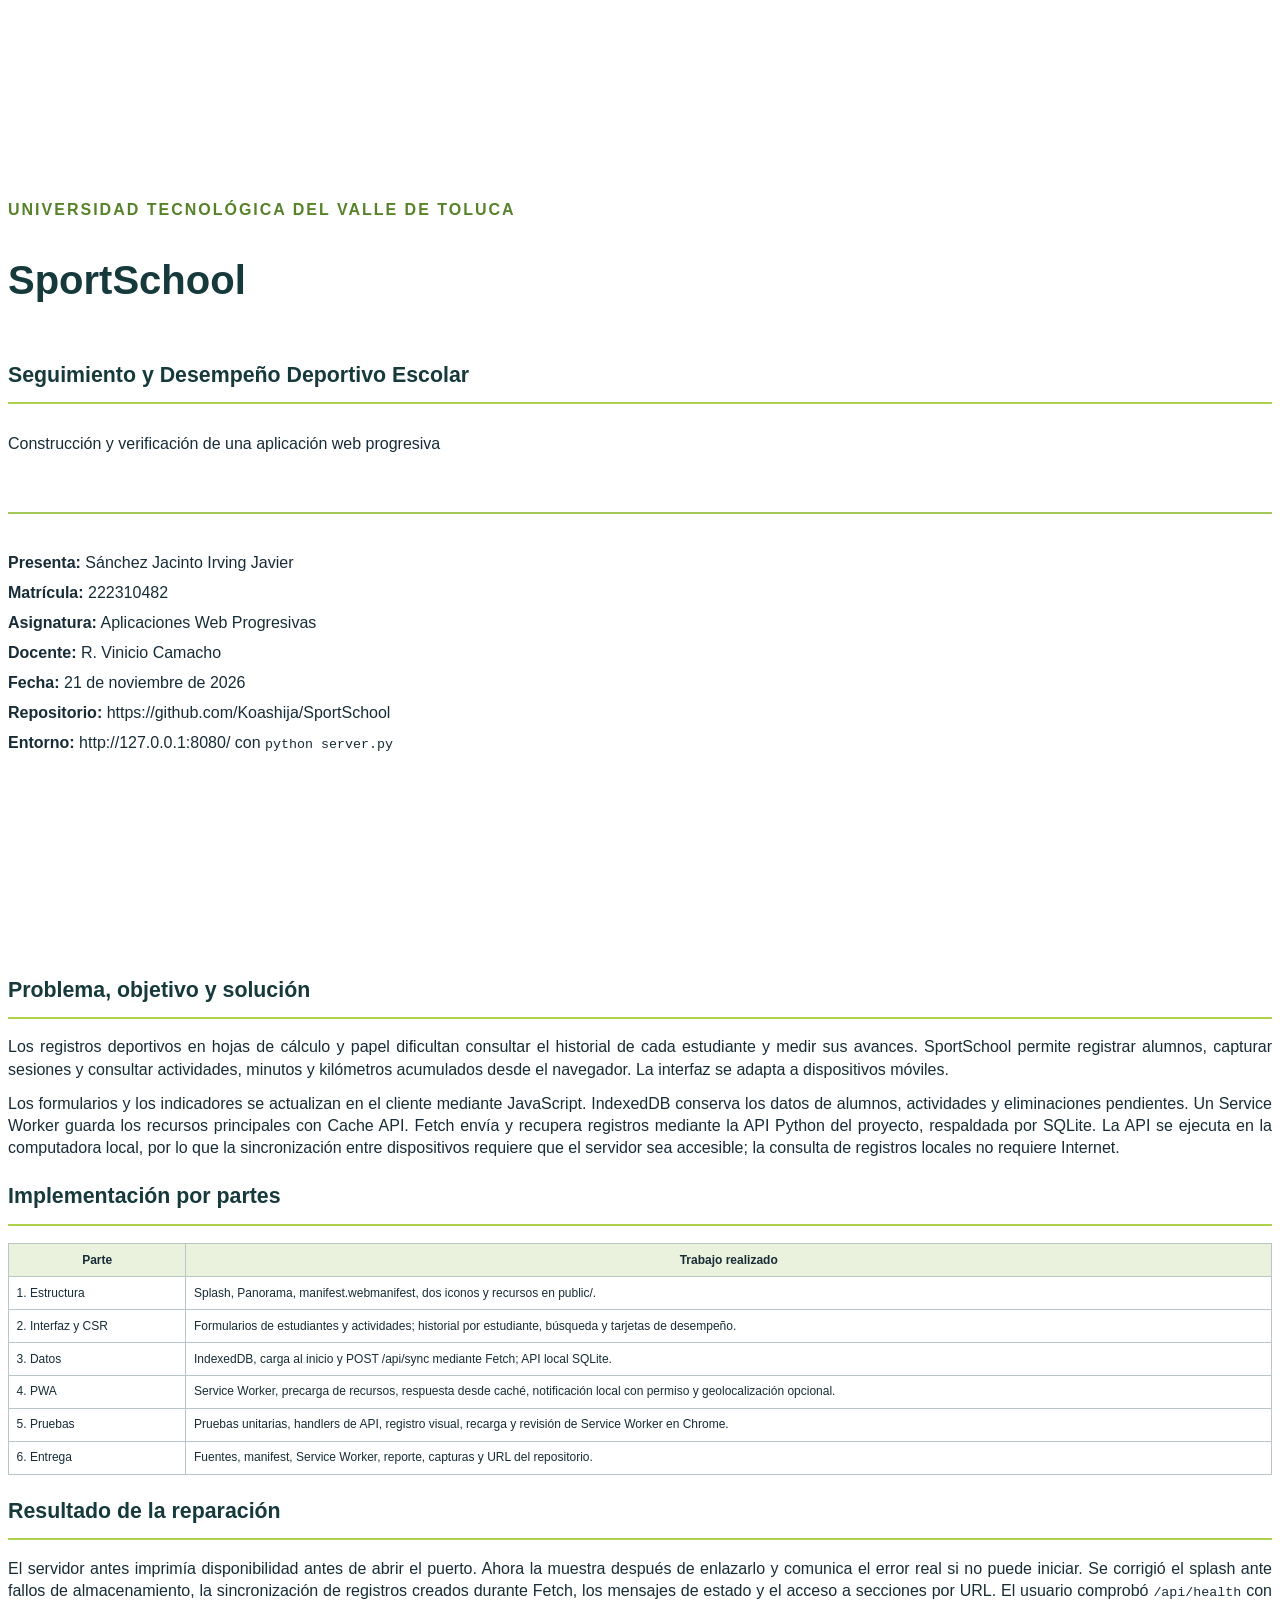
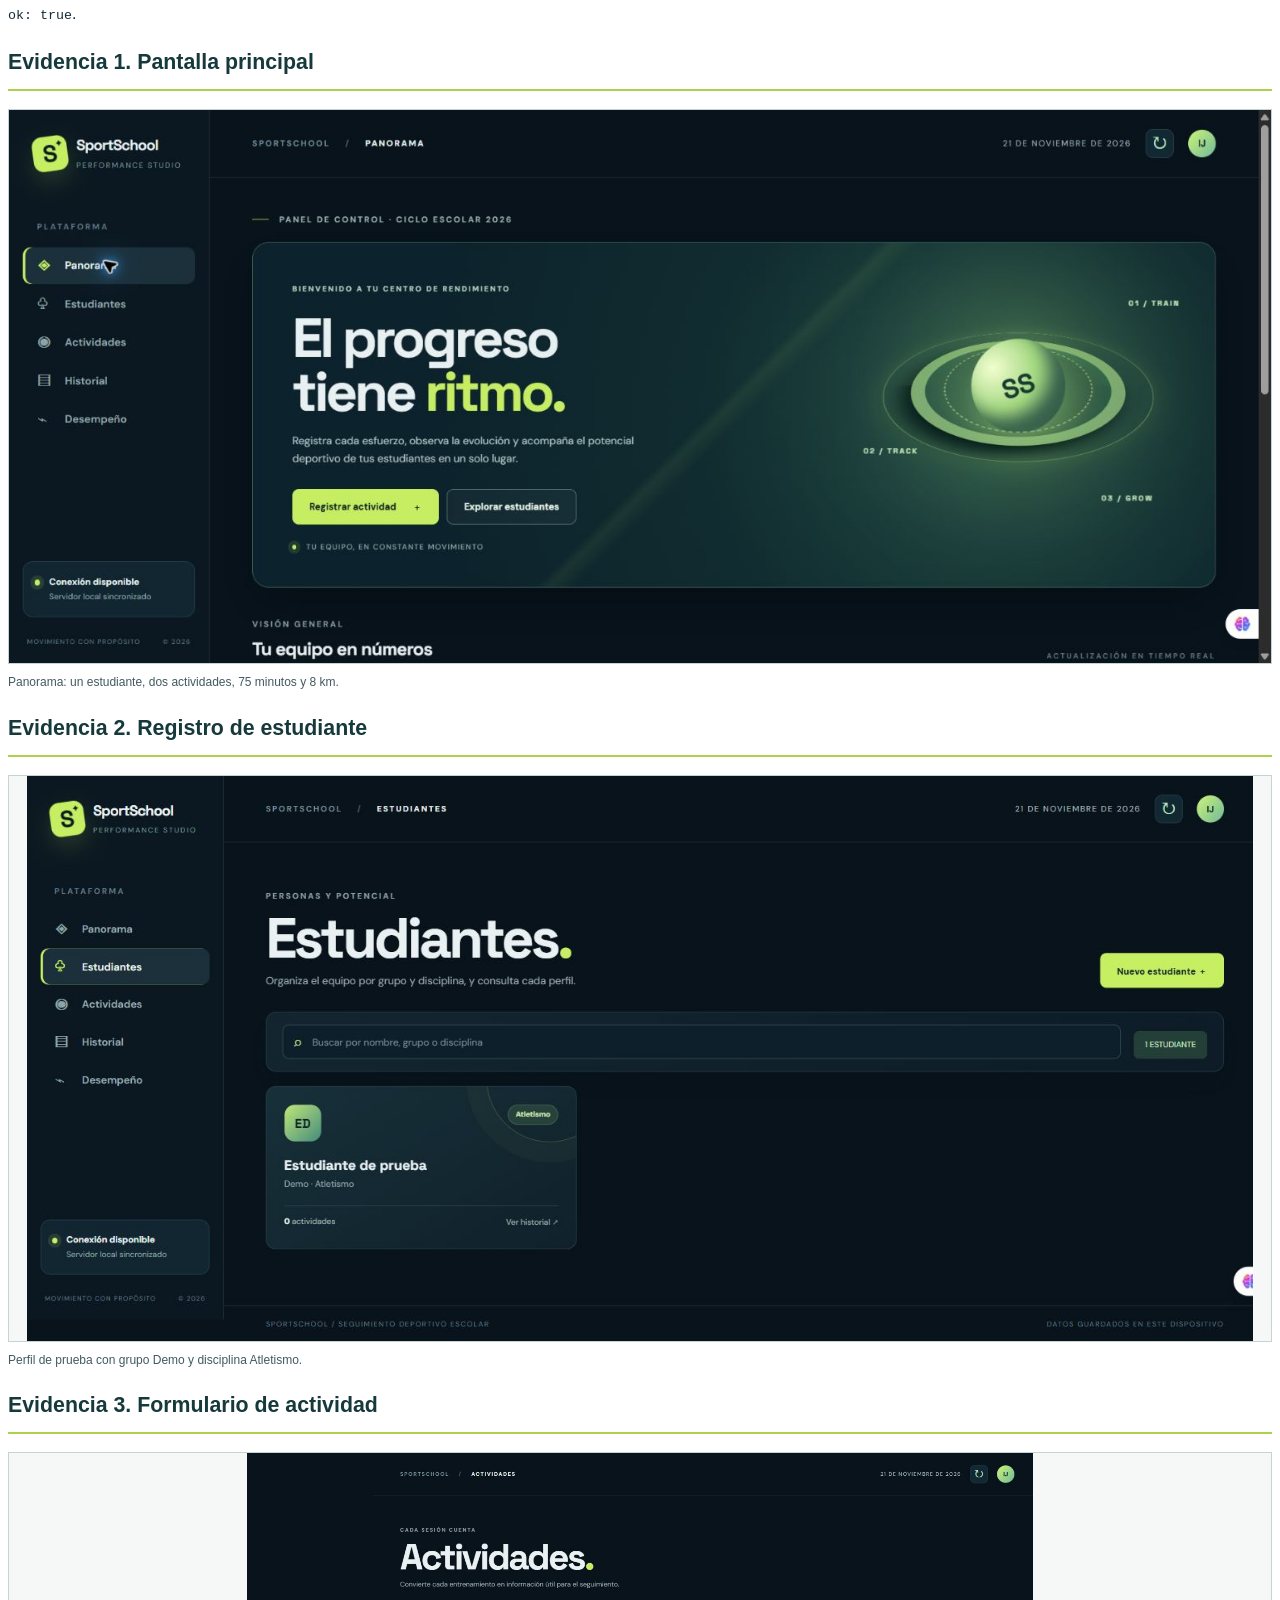
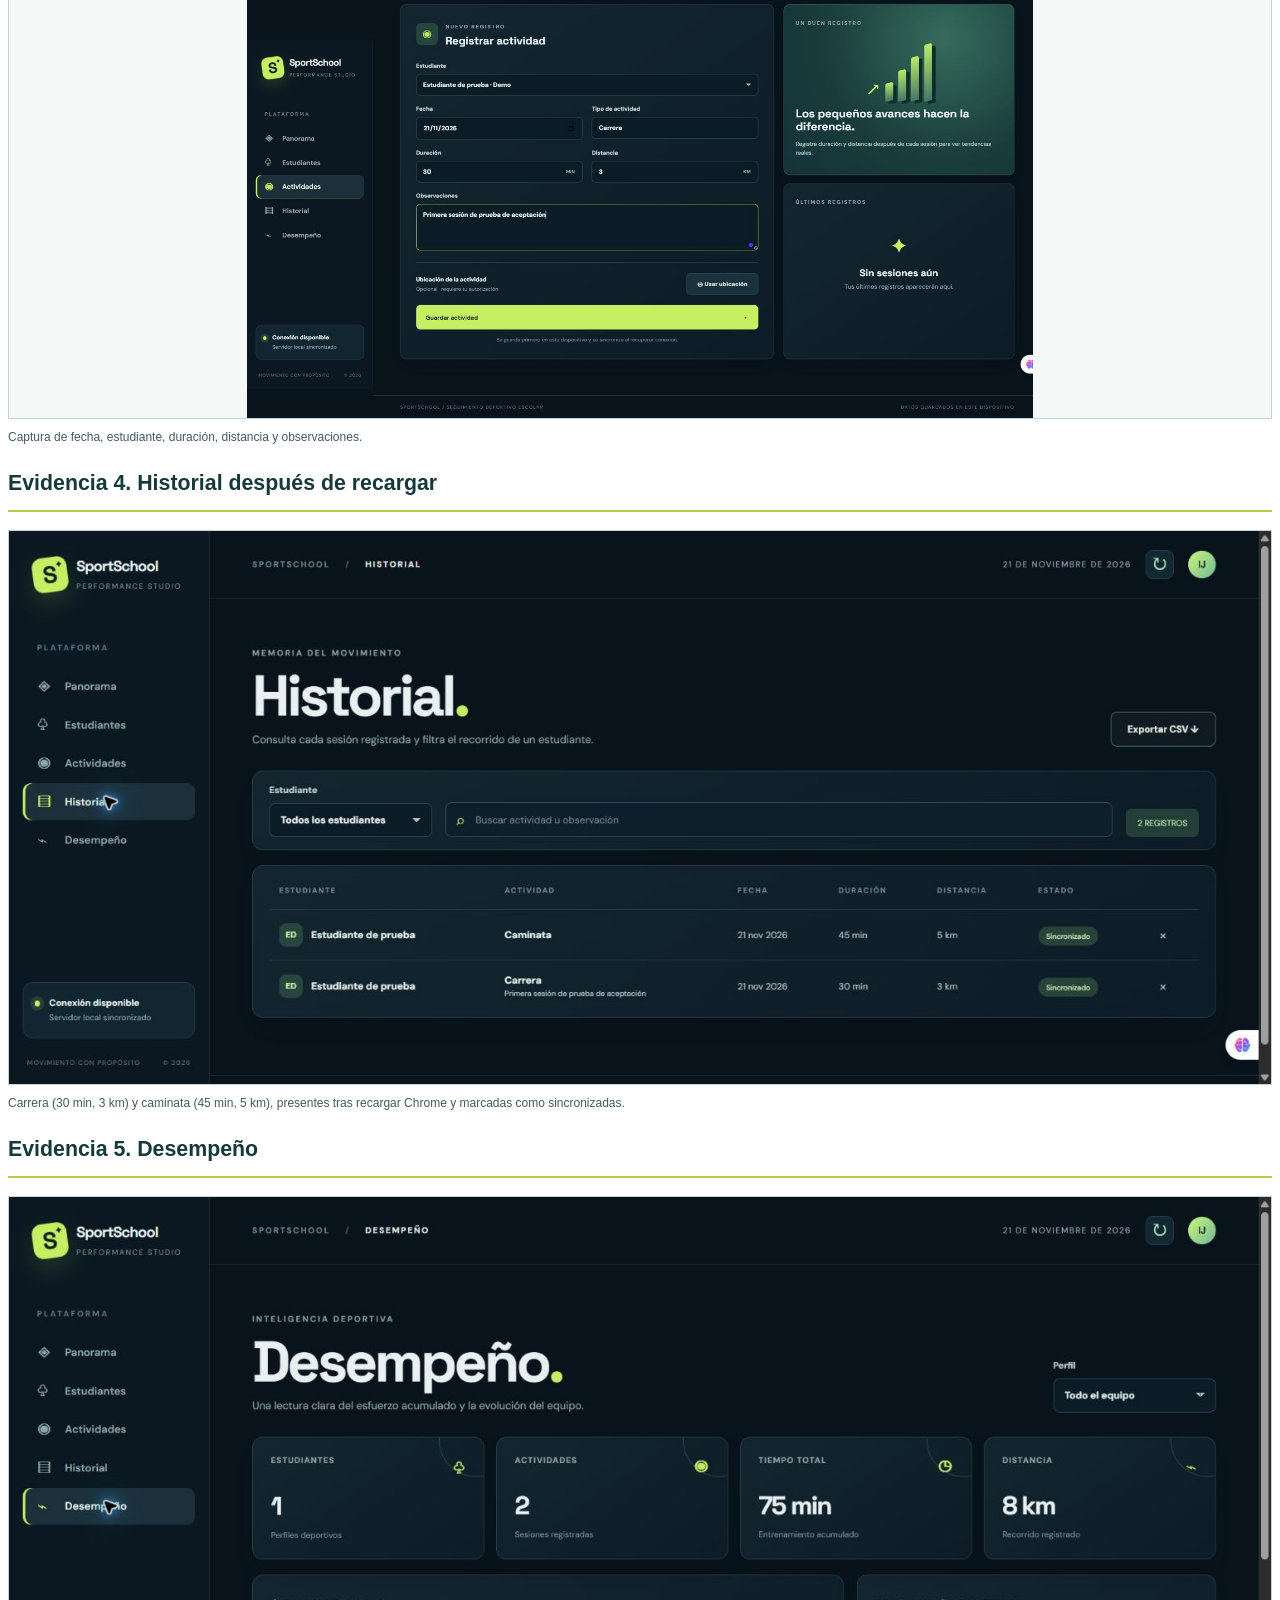
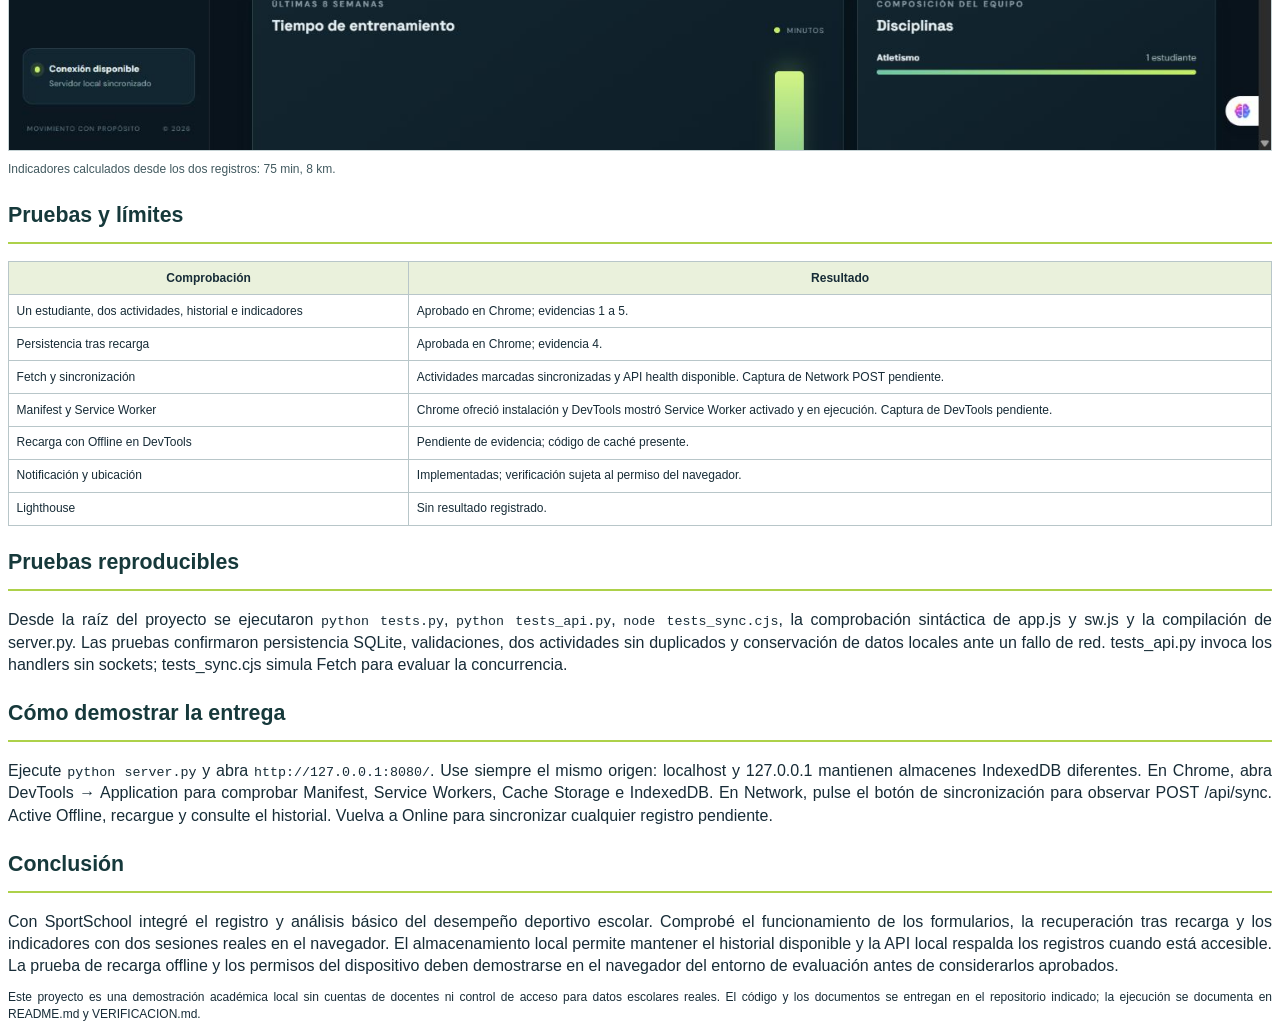
==== documentacion/Reporte_final.html @ efb09892 "Incorpora capturas reales y reporte final" ====
<!doctype html><html lang="es"><head><meta charset="utf-8"><title>Reporte SportSchool</title><style>
@page{size:A4;margin:16mm}*{box-sizing:border-box}body{font:12pt Arial,sans-serif;color:#172c37;line-height:1.4}h1,h2,h3{color:#16393b}h1{font-size:30pt;margin:8mm 0}h2{font-size:16pt;border-bottom:2px solid #add14a;padding-bottom:3mm;margin-top:6mm}h3{font-size:12pt;margin:3mm 0}p{margin:3mm 0;text-align:justify}.cover{height:250mm;display:flex;flex-direction:column;justify-content:center}.eyebrow{letter-spacing:2px;color:#56822a;font-weight:bold}.meta{border-top:2px solid #a3c858;margin-top:12mm;padding-top:8mm}.meta p{margin:2mm 0}.page{break-before:page}.evidence{width:100%;max-height:150mm;object-fit:contain;border:1px solid #c6d3d5;background:#f6f8f8}table{border-collapse:collapse;width:100%;font-size:9pt;margin:4mm 0}th,td{padding:2mm;border:1px solid #b8c6c9;vertical-align:top}th{background:#eaf1dc}code{font:10pt Consolas,monospace}.caption{font-size:9pt;color:#425a60;margin-top:1mm}.small{font-size:9pt}
</style></head><body>
<section class="cover"><div class="eyebrow">UNIVERSIDAD TECNOLÓGICA DEL VALLE DE TOLUCA</div><h1>SportSchool</h1><h2>Seguimiento y Desempeño Deportivo Escolar</h2><p>Construcción y verificación de una aplicación web progresiva</p><div class="meta"><p><b>Presenta:</b> Sánchez Jacinto Irving Javier</p><p><b>Matrícula:</b> 222310482</p><p><b>Asignatura:</b> Aplicaciones Web Progresivas</p><p><b>Docente:</b> R. Vinicio Camacho</p><p><b>Fecha:</b> 21 de noviembre de 2026</p><p><b>Repositorio:</b> https://github.com/Koashija/SportSchool</p><p><b>Entorno:</b> http://127.0.0.1:8080/ con <code>python server.py</code></p></div></section>
<section class="page"><h2>Problema, objetivo y solución</h2><p>Los registros deportivos en hojas de cálculo y papel dificultan consultar el historial de cada estudiante y medir sus avances. SportSchool permite registrar alumnos, capturar sesiones y consultar actividades, minutos y kilómetros acumulados desde el navegador. La interfaz se adapta a dispositivos móviles.</p><p>Los formularios y los indicadores se actualizan en el cliente mediante JavaScript. IndexedDB conserva los datos de alumnos, actividades y eliminaciones pendientes. Un Service Worker guarda los recursos principales con Cache API. Fetch envía y recupera registros mediante la API Python del proyecto, respaldada por SQLite. La API se ejecuta en la computadora local, por lo que la sincronización entre dispositivos requiere que el servidor sea accesible; la consulta de registros locales no requiere Internet.</p><h2>Implementación por partes</h2><table><tr><th>Parte</th><th>Trabajo realizado</th></tr><tr><td>1. Estructura</td><td>Splash, Panorama, manifest.webmanifest, dos iconos y recursos en public/.</td></tr><tr><td>2. Interfaz y CSR</td><td>Formularios de estudiantes y actividades; historial por estudiante, búsqueda y tarjetas de desempeño.</td></tr><tr><td>3. Datos</td><td>IndexedDB, carga al inicio y POST /api/sync mediante Fetch; API local SQLite.</td></tr><tr><td>4. PWA</td><td>Service Worker, precarga de recursos, respuesta desde caché, notificación local con permiso y geolocalización opcional.</td></tr><tr><td>5. Pruebas</td><td>Pruebas unitarias, handlers de API, registro visual, recarga y revisión de Service Worker en Chrome.</td></tr><tr><td>6. Entrega</td><td>Fuentes, manifest, Service Worker, reporte, capturas y URL del repositorio.</td></tr></table><h2>Resultado de la reparación</h2><p>El servidor antes imprimía disponibilidad antes de abrir el puerto. Ahora la muestra después de enlazarlo y comunica el error real si no puede iniciar. Se corrigió el splash ante fallos de almacenamiento, la sincronización de registros creados durante Fetch, los mensajes de estado y el acceso a secciones por URL. El usuario comprobó <code>/api/health</code> con <code>ok: true</code>.</p></section>
<section class="page"><h2>Evidencia 1. Pantalla principal</h2><img class="evidence" src="../evidencias/05-inicio.jpg"><p class="caption">Panorama: un estudiante, dos actividades, 75 minutos y 8 km.</p><h2>Evidencia 2. Registro de estudiante</h2><img class="evidence" src="../evidencias/01-estudiantes.jpg"><p class="caption">Perfil de prueba con grupo Demo y disciplina Atletismo.</p></section>
<section class="page"><h2>Evidencia 3. Formulario de actividad</h2><img class="evidence" src="../evidencias/02-formulario.jpg"><p class="caption">Captura de fecha, estudiante, duración, distancia y observaciones.</p><h2>Evidencia 4. Historial después de recargar</h2><img class="evidence" src="../evidencias/03-historial-recarga.jpg"><p class="caption">Carrera (30 min, 3 km) y caminata (45 min, 5 km), presentes tras recargar Chrome y marcadas como sincronizadas.</p></section>
<section class="page"><h2>Evidencia 5. Desempeño</h2><img class="evidence" src="../evidencias/04-desempeno.jpg"><p class="caption">Indicadores calculados desde los dos registros: 75 min, 8 km.</p><h2>Pruebas y límites</h2><table><tr><th>Comprobación</th><th>Resultado</th></tr><tr><td>Un estudiante, dos actividades, historial e indicadores</td><td>Aprobado en Chrome; evidencias 1 a 5.</td></tr><tr><td>Persistencia tras recarga</td><td>Aprobada en Chrome; evidencia 4.</td></tr><tr><td>Fetch y sincronización</td><td>Actividades marcadas sincronizadas y API health disponible. Captura de Network POST pendiente.</td></tr><tr><td>Manifest y Service Worker</td><td>Chrome ofreció instalación y DevTools mostró Service Worker activado y en ejecución. Captura de DevTools pendiente.</td></tr><tr><td>Recarga con Offline en DevTools</td><td>Pendiente de evidencia; código de caché presente.</td></tr><tr><td>Notificación y ubicación</td><td>Implementadas; verificación sujeta al permiso del navegador.</td></tr><tr><td>Lighthouse</td><td>Sin resultado registrado.</td></tr></table></section>
<section class="page"><h2>Pruebas reproducibles</h2><p>Desde la raíz del proyecto se ejecutaron <code>python tests.py</code>, <code>python tests_api.py</code>, <code>node tests_sync.cjs</code>, la comprobación sintáctica de app.js y sw.js y la compilación de server.py. Las pruebas confirmaron persistencia SQLite, validaciones, dos actividades sin duplicados y conservación de datos locales ante un fallo de red. tests_api.py invoca los handlers sin sockets; tests_sync.cjs simula Fetch para evaluar la concurrencia.</p><h2>Cómo demostrar la entrega</h2><p>Ejecute <code>python server.py</code> y abra <code>http://127.0.0.1:8080/</code>. Use siempre el mismo origen: localhost y 127.0.0.1 mantienen almacenes IndexedDB diferentes. En Chrome, abra DevTools → Application para comprobar Manifest, Service Workers, Cache Storage e IndexedDB. En Network, pulse el botón de sincronización para observar POST /api/sync. Active Offline, recargue y consulte el historial. Vuelva a Online para sincronizar cualquier registro pendiente.</p><h2>Conclusión</h2><p>Con SportSchool integré el registro y análisis básico del desempeño deportivo escolar. Comprobé el funcionamiento de los formularios, la recuperación tras recarga y los indicadores con dos sesiones reales en el navegador. El almacenamiento local permite mantener el historial disponible y la API local respalda los registros cuando está accesible. La prueba de recarga offline y los permisos del dispositivo deben demostrarse en el navegador del entorno de evaluación antes de considerarlos aprobados.</p><p class="small">Este proyecto es una demostración académica local sin cuentas de docentes ni control de acceso para datos escolares reales. El código y los documentos se entregan en el repositorio indicado; la ejecución se documenta en README.md y VERIFICACION.md.</p></section>
</body></html>
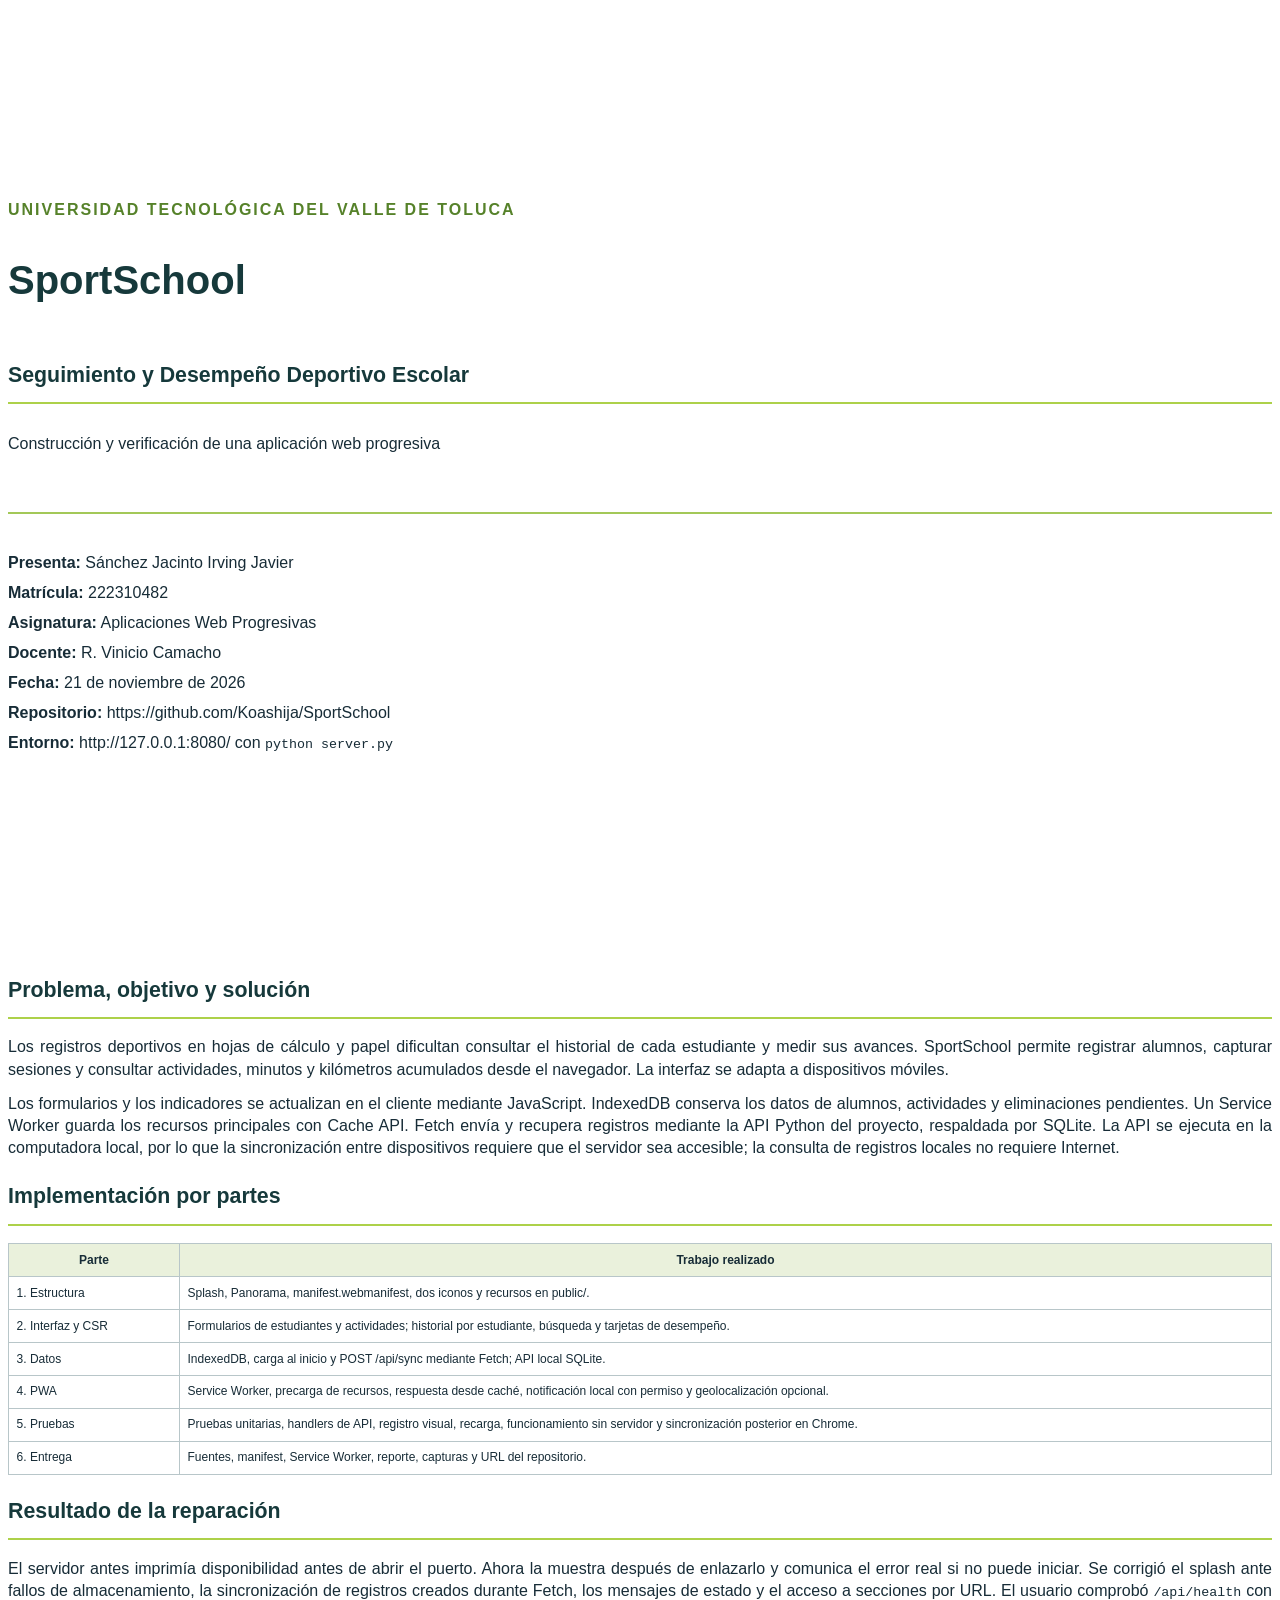
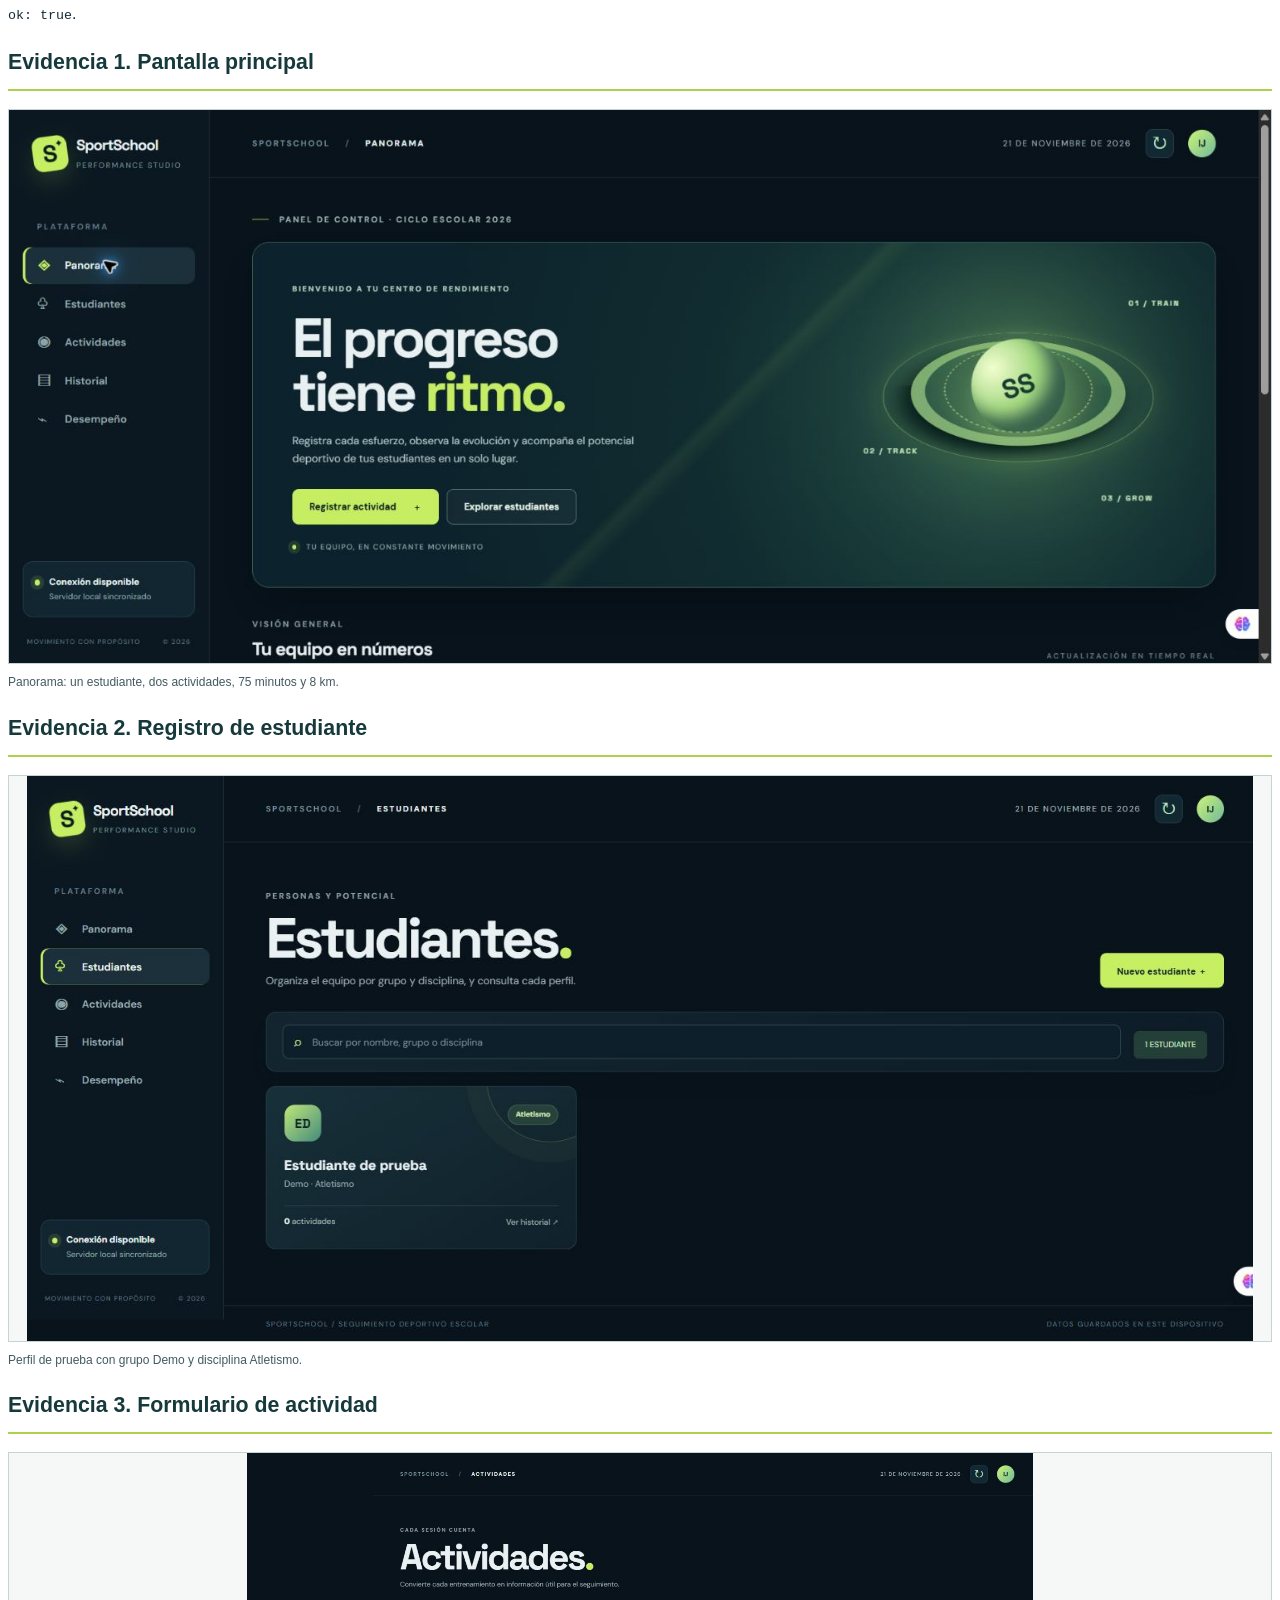
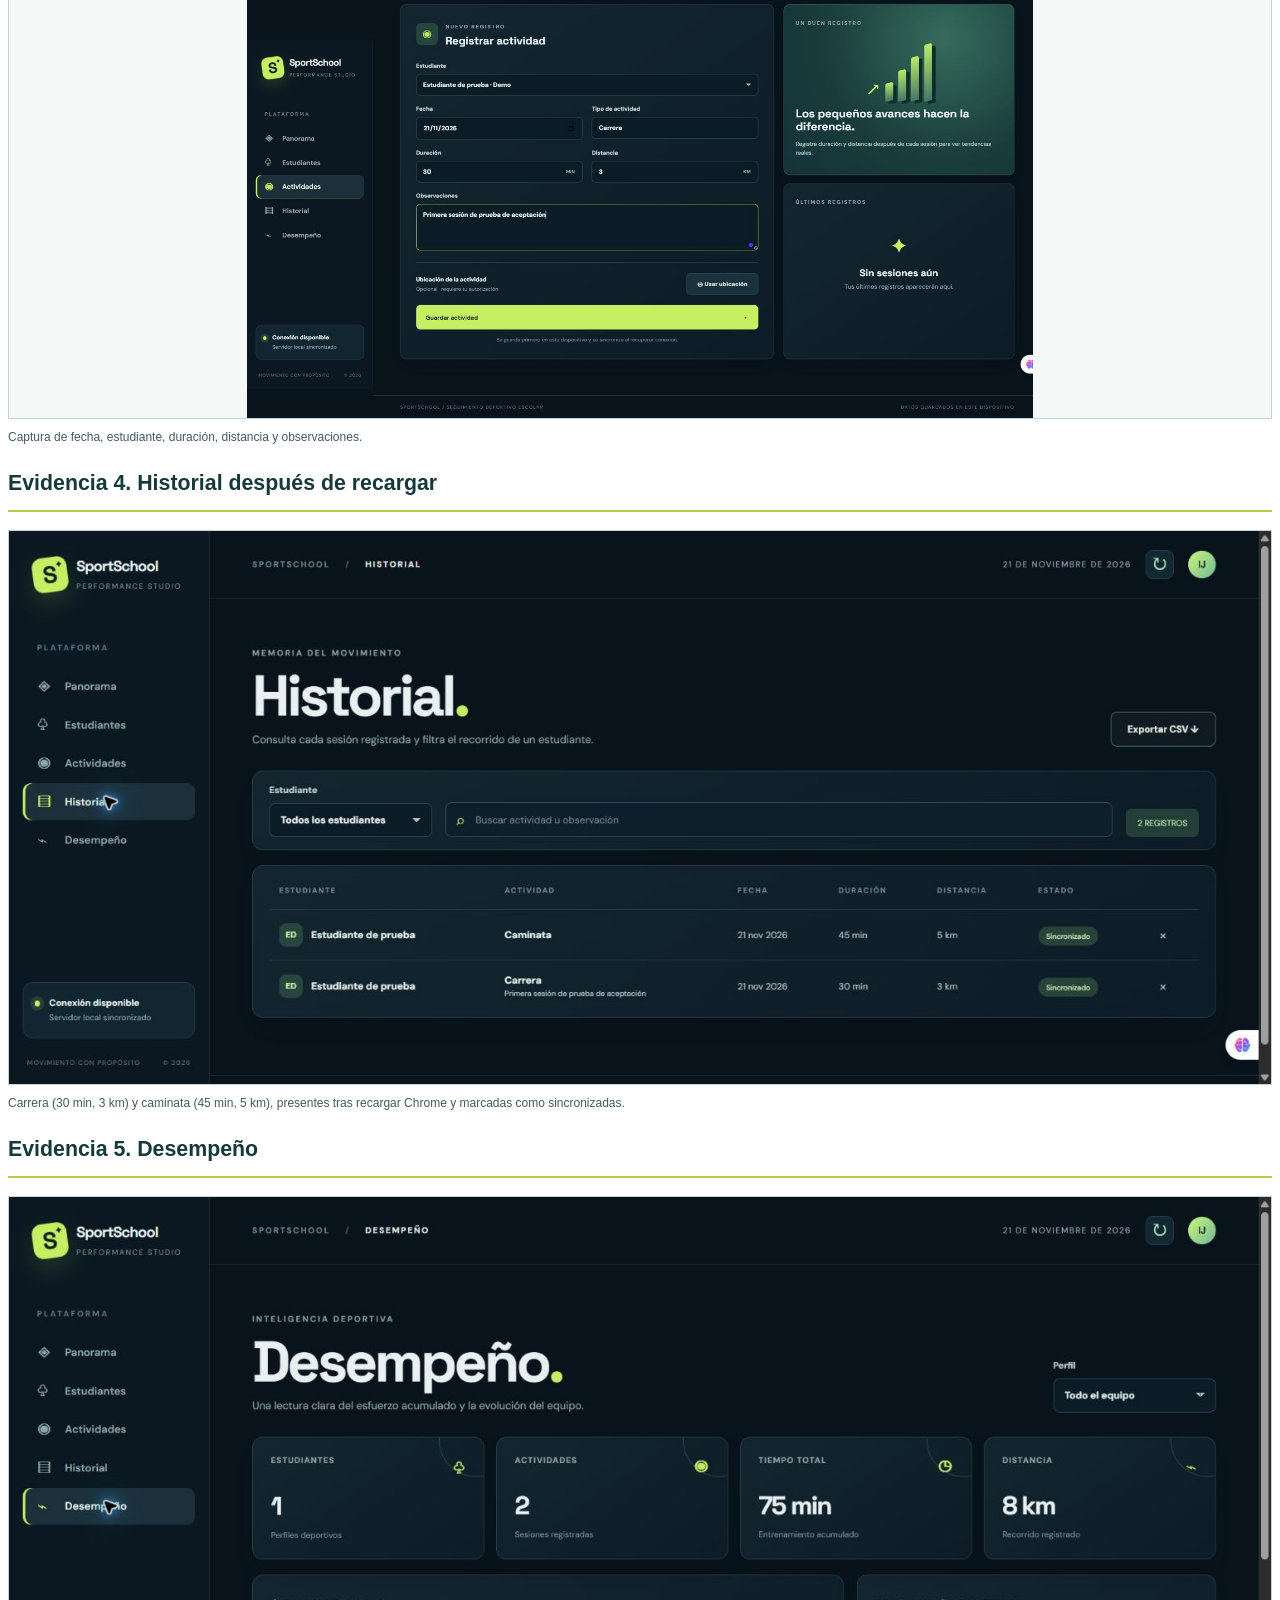
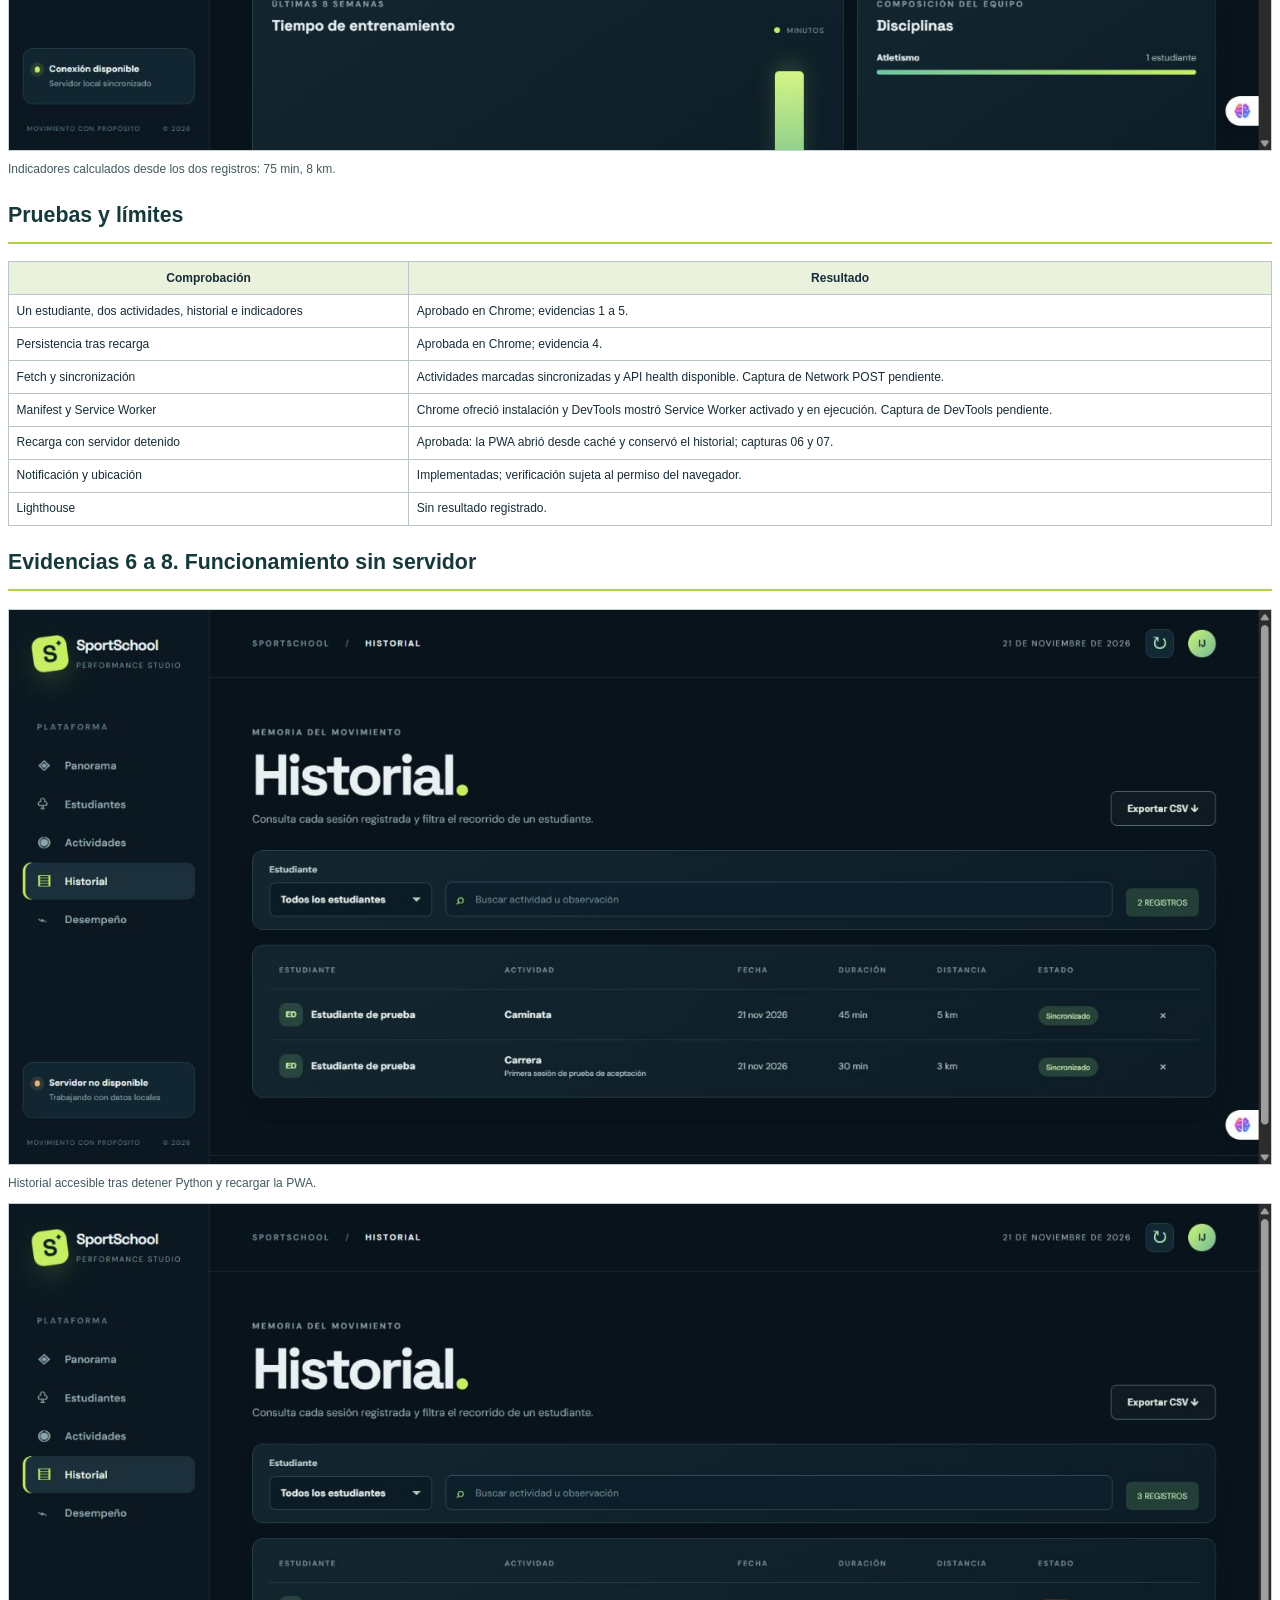
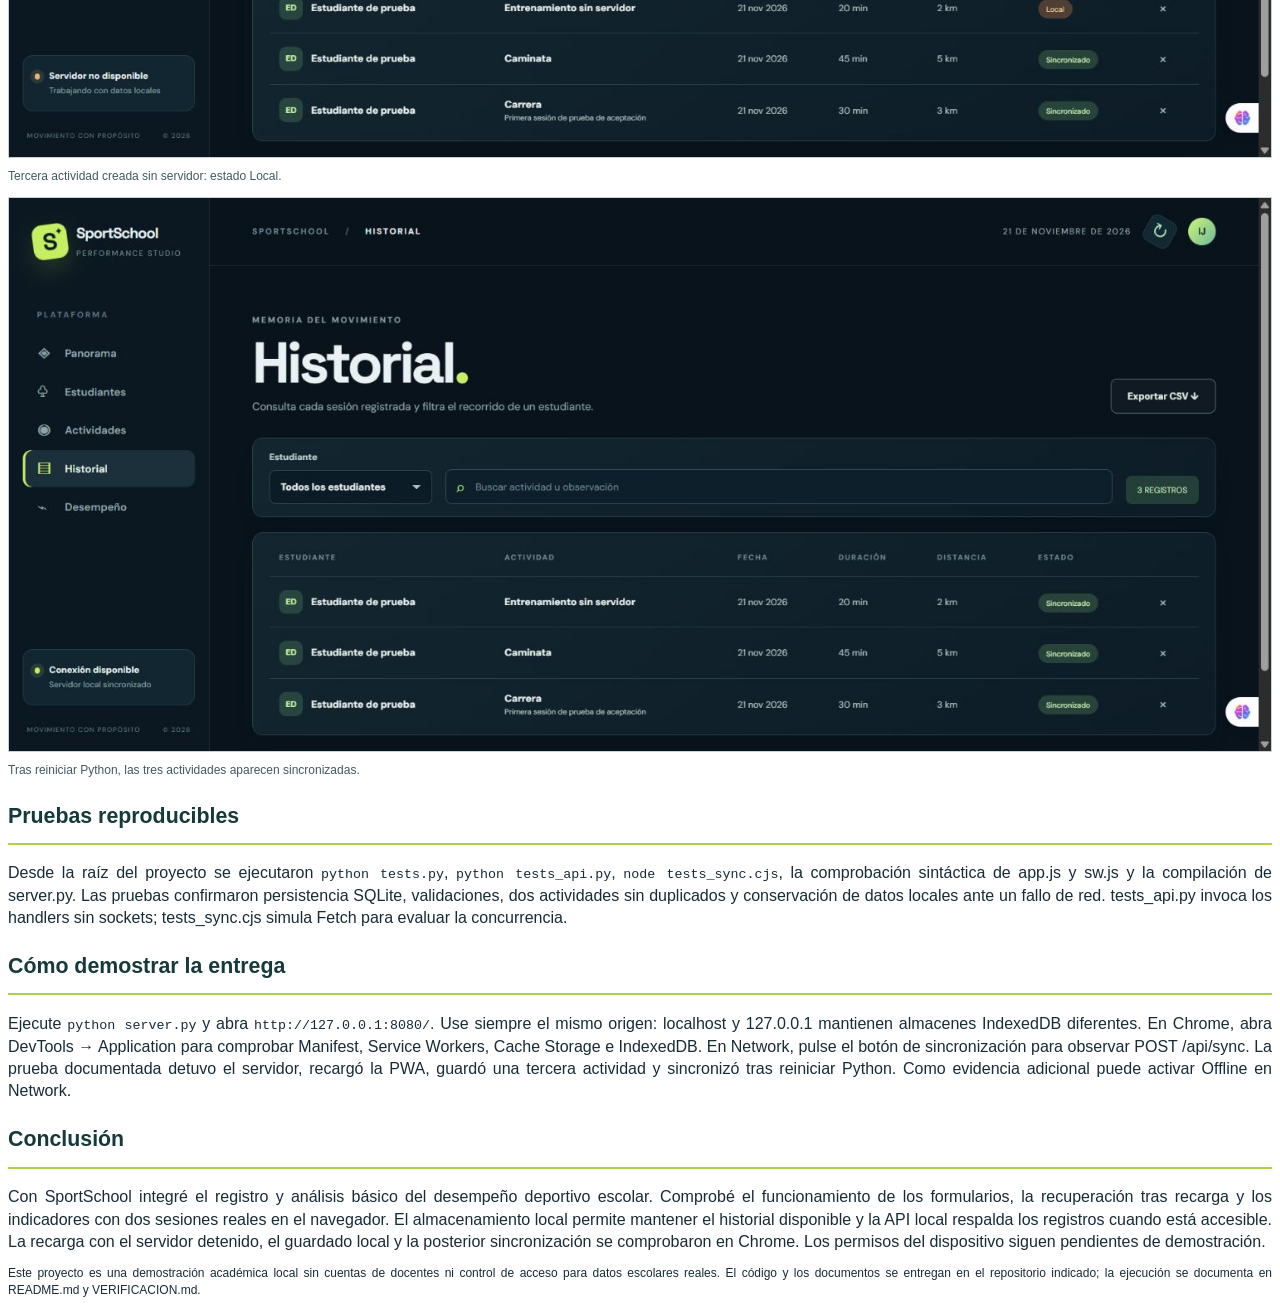
==== commit 59864440: "Documenta prueba offline y sincronizacion recuperada" ====
--- a/documentacion/Reporte_final.html
+++ b/documentacion/Reporte_final.html
@@ -2,10 +2,11 @@
 @page{size:A4;margin:16mm}*{box-sizing:border-box}body{font:12pt Arial,sans-serif;color:#172c37;line-height:1.4}h1,h2,h3{color:#16393b}h1{font-size:30pt;margin:8mm 0}h2{font-size:16pt;border-bottom:2px solid #add14a;padding-bottom:3mm;margin-top:6mm}h3{font-size:12pt;margin:3mm 0}p{margin:3mm 0;text-align:justify}.cover{height:250mm;display:flex;flex-direction:column;justify-content:center}.eyebrow{letter-spacing:2px;color:#56822a;font-weight:bold}.meta{border-top:2px solid #a3c858;margin-top:12mm;padding-top:8mm}.meta p{margin:2mm 0}.page{break-before:page}.evidence{width:100%;max-height:150mm;object-fit:contain;border:1px solid #c6d3d5;background:#f6f8f8}table{border-collapse:collapse;width:100%;font-size:9pt;margin:4mm 0}th,td{padding:2mm;border:1px solid #b8c6c9;vertical-align:top}th{background:#eaf1dc}code{font:10pt Consolas,monospace}.caption{font-size:9pt;color:#425a60;margin-top:1mm}.small{font-size:9pt}
 </style></head><body>
 <section class="cover"><div class="eyebrow">UNIVERSIDAD TECNOLÓGICA DEL VALLE DE TOLUCA</div><h1>SportSchool</h1><h2>Seguimiento y Desempeño Deportivo Escolar</h2><p>Construcción y verificación de una aplicación web progresiva</p><div class="meta"><p><b>Presenta:</b> Sánchez Jacinto Irving Javier</p><p><b>Matrícula:</b> 222310482</p><p><b>Asignatura:</b> Aplicaciones Web Progresivas</p><p><b>Docente:</b> R. Vinicio Camacho</p><p><b>Fecha:</b> 21 de noviembre de 2026</p><p><b>Repositorio:</b> https://github.com/Koashija/SportSchool</p><p><b>Entorno:</b> http://127.0.0.1:8080/ con <code>python server.py</code></p></div></section>
-<section class="page"><h2>Problema, objetivo y solución</h2><p>Los registros deportivos en hojas de cálculo y papel dificultan consultar el historial de cada estudiante y medir sus avances. SportSchool permite registrar alumnos, capturar sesiones y consultar actividades, minutos y kilómetros acumulados desde el navegador. La interfaz se adapta a dispositivos móviles.</p><p>Los formularios y los indicadores se actualizan en el cliente mediante JavaScript. IndexedDB conserva los datos de alumnos, actividades y eliminaciones pendientes. Un Service Worker guarda los recursos principales con Cache API. Fetch envía y recupera registros mediante la API Python del proyecto, respaldada por SQLite. La API se ejecuta en la computadora local, por lo que la sincronización entre dispositivos requiere que el servidor sea accesible; la consulta de registros locales no requiere Internet.</p><h2>Implementación por partes</h2><table><tr><th>Parte</th><th>Trabajo realizado</th></tr><tr><td>1. Estructura</td><td>Splash, Panorama, manifest.webmanifest, dos iconos y recursos en public/.</td></tr><tr><td>2. Interfaz y CSR</td><td>Formularios de estudiantes y actividades; historial por estudiante, búsqueda y tarjetas de desempeño.</td></tr><tr><td>3. Datos</td><td>IndexedDB, carga al inicio y POST /api/sync mediante Fetch; API local SQLite.</td></tr><tr><td>4. PWA</td><td>Service Worker, precarga de recursos, respuesta desde caché, notificación local con permiso y geolocalización opcional.</td></tr><tr><td>5. Pruebas</td><td>Pruebas unitarias, handlers de API, registro visual, recarga y revisión de Service Worker en Chrome.</td></tr><tr><td>6. Entrega</td><td>Fuentes, manifest, Service Worker, reporte, capturas y URL del repositorio.</td></tr></table><h2>Resultado de la reparación</h2><p>El servidor antes imprimía disponibilidad antes de abrir el puerto. Ahora la muestra después de enlazarlo y comunica el error real si no puede iniciar. Se corrigió el splash ante fallos de almacenamiento, la sincronización de registros creados durante Fetch, los mensajes de estado y el acceso a secciones por URL. El usuario comprobó <code>/api/health</code> con <code>ok: true</code>.</p></section>
+<section class="page"><h2>Problema, objetivo y solución</h2><p>Los registros deportivos en hojas de cálculo y papel dificultan consultar el historial de cada estudiante y medir sus avances. SportSchool permite registrar alumnos, capturar sesiones y consultar actividades, minutos y kilómetros acumulados desde el navegador. La interfaz se adapta a dispositivos móviles.</p><p>Los formularios y los indicadores se actualizan en el cliente mediante JavaScript. IndexedDB conserva los datos de alumnos, actividades y eliminaciones pendientes. Un Service Worker guarda los recursos principales con Cache API. Fetch envía y recupera registros mediante la API Python del proyecto, respaldada por SQLite. La API se ejecuta en la computadora local, por lo que la sincronización entre dispositivos requiere que el servidor sea accesible; la consulta de registros locales no requiere Internet.</p><h2>Implementación por partes</h2><table><tr><th>Parte</th><th>Trabajo realizado</th></tr><tr><td>1. Estructura</td><td>Splash, Panorama, manifest.webmanifest, dos iconos y recursos en public/.</td></tr><tr><td>2. Interfaz y CSR</td><td>Formularios de estudiantes y actividades; historial por estudiante, búsqueda y tarjetas de desempeño.</td></tr><tr><td>3. Datos</td><td>IndexedDB, carga al inicio y POST /api/sync mediante Fetch; API local SQLite.</td></tr><tr><td>4. PWA</td><td>Service Worker, precarga de recursos, respuesta desde caché, notificación local con permiso y geolocalización opcional.</td></tr><tr><td>5. Pruebas</td><td>Pruebas unitarias, handlers de API, registro visual, recarga, funcionamiento sin servidor y sincronización posterior en Chrome.</td></tr><tr><td>6. Entrega</td><td>Fuentes, manifest, Service Worker, reporte, capturas y URL del repositorio.</td></tr></table><h2>Resultado de la reparación</h2><p>El servidor antes imprimía disponibilidad antes de abrir el puerto. Ahora la muestra después de enlazarlo y comunica el error real si no puede iniciar. Se corrigió el splash ante fallos de almacenamiento, la sincronización de registros creados durante Fetch, los mensajes de estado y el acceso a secciones por URL. El usuario comprobó <code>/api/health</code> con <code>ok: true</code>.</p></section>
 <section class="page"><h2>Evidencia 1. Pantalla principal</h2><img class="evidence" src="../evidencias/05-inicio.jpg"><p class="caption">Panorama: un estudiante, dos actividades, 75 minutos y 8 km.</p><h2>Evidencia 2. Registro de estudiante</h2><img class="evidence" src="../evidencias/01-estudiantes.jpg"><p class="caption">Perfil de prueba con grupo Demo y disciplina Atletismo.</p></section>
 <section class="page"><h2>Evidencia 3. Formulario de actividad</h2><img class="evidence" src="../evidencias/02-formulario.jpg"><p class="caption">Captura de fecha, estudiante, duración, distancia y observaciones.</p><h2>Evidencia 4. Historial después de recargar</h2><img class="evidence" src="../evidencias/03-historial-recarga.jpg"><p class="caption">Carrera (30 min, 3 km) y caminata (45 min, 5 km), presentes tras recargar Chrome y marcadas como sincronizadas.</p></section>
-<section class="page"><h2>Evidencia 5. Desempeño</h2><img class="evidence" src="../evidencias/04-desempeno.jpg"><p class="caption">Indicadores calculados desde los dos registros: 75 min, 8 km.</p><h2>Pruebas y límites</h2><table><tr><th>Comprobación</th><th>Resultado</th></tr><tr><td>Un estudiante, dos actividades, historial e indicadores</td><td>Aprobado en Chrome; evidencias 1 a 5.</td></tr><tr><td>Persistencia tras recarga</td><td>Aprobada en Chrome; evidencia 4.</td></tr><tr><td>Fetch y sincronización</td><td>Actividades marcadas sincronizadas y API health disponible. Captura de Network POST pendiente.</td></tr><tr><td>Manifest y Service Worker</td><td>Chrome ofreció instalación y DevTools mostró Service Worker activado y en ejecución. Captura de DevTools pendiente.</td></tr><tr><td>Recarga con Offline en DevTools</td><td>Pendiente de evidencia; código de caché presente.</td></tr><tr><td>Notificación y ubicación</td><td>Implementadas; verificación sujeta al permiso del navegador.</td></tr><tr><td>Lighthouse</td><td>Sin resultado registrado.</td></tr></table></section>
-<section class="page"><h2>Pruebas reproducibles</h2><p>Desde la raíz del proyecto se ejecutaron <code>python tests.py</code>, <code>python tests_api.py</code>, <code>node tests_sync.cjs</code>, la comprobación sintáctica de app.js y sw.js y la compilación de server.py. Las pruebas confirmaron persistencia SQLite, validaciones, dos actividades sin duplicados y conservación de datos locales ante un fallo de red. tests_api.py invoca los handlers sin sockets; tests_sync.cjs simula Fetch para evaluar la concurrencia.</p><h2>Cómo demostrar la entrega</h2><p>Ejecute <code>python server.py</code> y abra <code>http://127.0.0.1:8080/</code>. Use siempre el mismo origen: localhost y 127.0.0.1 mantienen almacenes IndexedDB diferentes. En Chrome, abra DevTools → Application para comprobar Manifest, Service Workers, Cache Storage e IndexedDB. En Network, pulse el botón de sincronización para observar POST /api/sync. Active Offline, recargue y consulte el historial. Vuelva a Online para sincronizar cualquier registro pendiente.</p><h2>Conclusión</h2><p>Con SportSchool integré el registro y análisis básico del desempeño deportivo escolar. Comprobé el funcionamiento de los formularios, la recuperación tras recarga y los indicadores con dos sesiones reales en el navegador. El almacenamiento local permite mantener el historial disponible y la API local respalda los registros cuando está accesible. La prueba de recarga offline y los permisos del dispositivo deben demostrarse en el navegador del entorno de evaluación antes de considerarlos aprobados.</p><p class="small">Este proyecto es una demostración académica local sin cuentas de docentes ni control de acceso para datos escolares reales. El código y los documentos se entregan en el repositorio indicado; la ejecución se documenta en README.md y VERIFICACION.md.</p></section>
+<section class="page"><h2>Evidencia 5. Desempeño</h2><img class="evidence" src="../evidencias/04-desempeno.jpg"><p class="caption">Indicadores calculados desde los dos registros: 75 min, 8 km.</p><h2>Pruebas y límites</h2><table><tr><th>Comprobación</th><th>Resultado</th></tr><tr><td>Un estudiante, dos actividades, historial e indicadores</td><td>Aprobado en Chrome; evidencias 1 a 5.</td></tr><tr><td>Persistencia tras recarga</td><td>Aprobada en Chrome; evidencia 4.</td></tr><tr><td>Fetch y sincronización</td><td>Actividades marcadas sincronizadas y API health disponible. Captura de Network POST pendiente.</td></tr><tr><td>Manifest y Service Worker</td><td>Chrome ofreció instalación y DevTools mostró Service Worker activado y en ejecución. Captura de DevTools pendiente.</td></tr><tr><td>Recarga con servidor detenido</td><td>Aprobada: la PWA abrió desde caché y conservó el historial; capturas 06 y 07.</td></tr><tr><td>Notificación y ubicación</td><td>Implementadas; verificación sujeta al permiso del navegador.</td></tr><tr><td>Lighthouse</td><td>Sin resultado registrado.</td></tr></table></section>
+<section class="page"><h2>Evidencias 6 a 8. Funcionamiento sin servidor</h2><img class="evidence" src="../evidencias/06-offline-historial.jpg"><p class="caption">Historial accesible tras detener Python y recargar la PWA.</p><img class="evidence" src="../evidencias/07-offline-nuevo-registro.jpg"><p class="caption">Tercera actividad creada sin servidor: estado Local.</p><img class="evidence" src="../evidencias/08-sincronizado-tras-reinicio.jpg"><p class="caption">Tras reiniciar Python, las tres actividades aparecen sincronizadas.</p></section>
+<section class="page"><h2>Pruebas reproducibles</h2><p>Desde la raíz del proyecto se ejecutaron <code>python tests.py</code>, <code>python tests_api.py</code>, <code>node tests_sync.cjs</code>, la comprobación sintáctica de app.js y sw.js y la compilación de server.py. Las pruebas confirmaron persistencia SQLite, validaciones, dos actividades sin duplicados y conservación de datos locales ante un fallo de red. tests_api.py invoca los handlers sin sockets; tests_sync.cjs simula Fetch para evaluar la concurrencia.</p><h2>Cómo demostrar la entrega</h2><p>Ejecute <code>python server.py</code> y abra <code>http://127.0.0.1:8080/</code>. Use siempre el mismo origen: localhost y 127.0.0.1 mantienen almacenes IndexedDB diferentes. En Chrome, abra DevTools → Application para comprobar Manifest, Service Workers, Cache Storage e IndexedDB. En Network, pulse el botón de sincronización para observar POST /api/sync. La prueba documentada detuvo el servidor, recargó la PWA, guardó una tercera actividad y sincronizó tras reiniciar Python. Como evidencia adicional puede activar Offline en Network.</p><h2>Conclusión</h2><p>Con SportSchool integré el registro y análisis básico del desempeño deportivo escolar. Comprobé el funcionamiento de los formularios, la recuperación tras recarga y los indicadores con dos sesiones reales en el navegador. El almacenamiento local permite mantener el historial disponible y la API local respalda los registros cuando está accesible. La recarga con el servidor detenido, el guardado local y la posterior sincronización se comprobaron en Chrome. Los permisos del dispositivo siguen pendientes de demostración.</p><p class="small">Este proyecto es una demostración académica local sin cuentas de docentes ni control de acceso para datos escolares reales. El código y los documentos se entregan en el repositorio indicado; la ejecución se documenta en README.md y VERIFICACION.md.</p></section>
 </body></html>
 
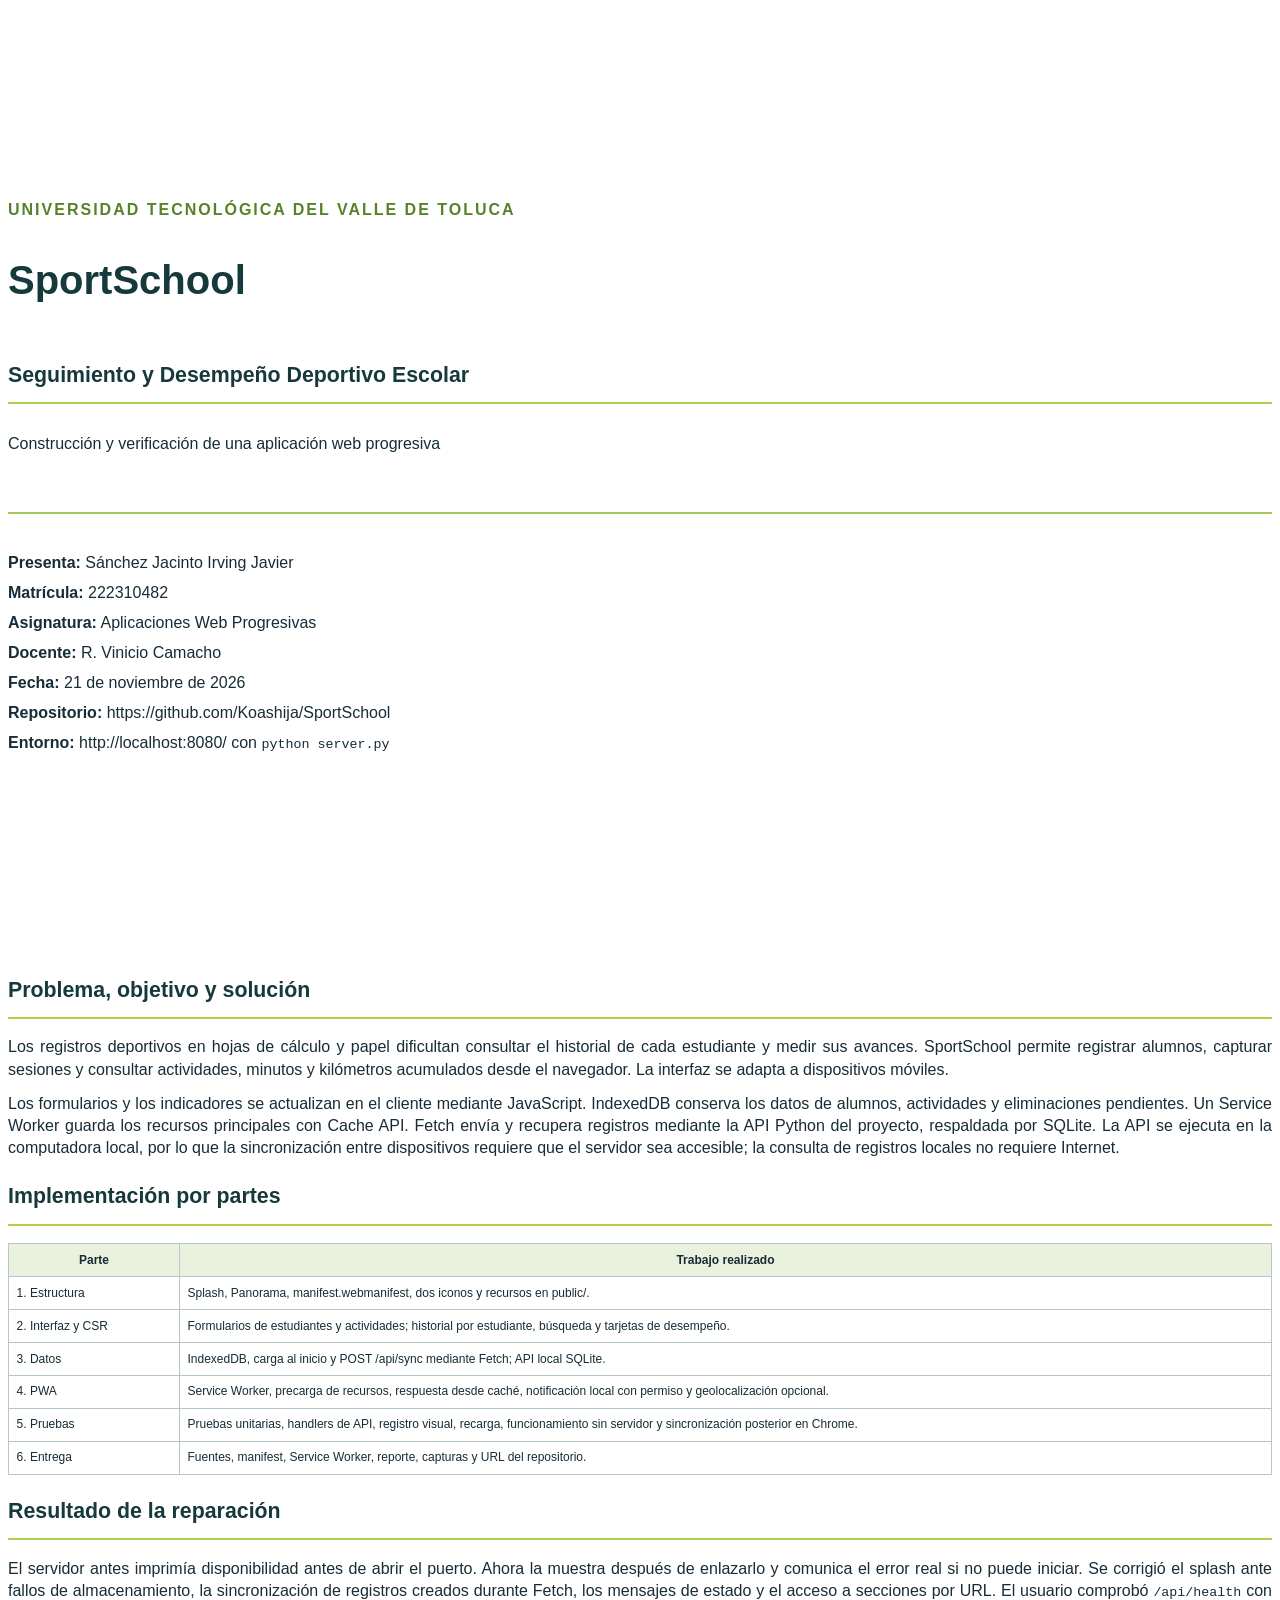
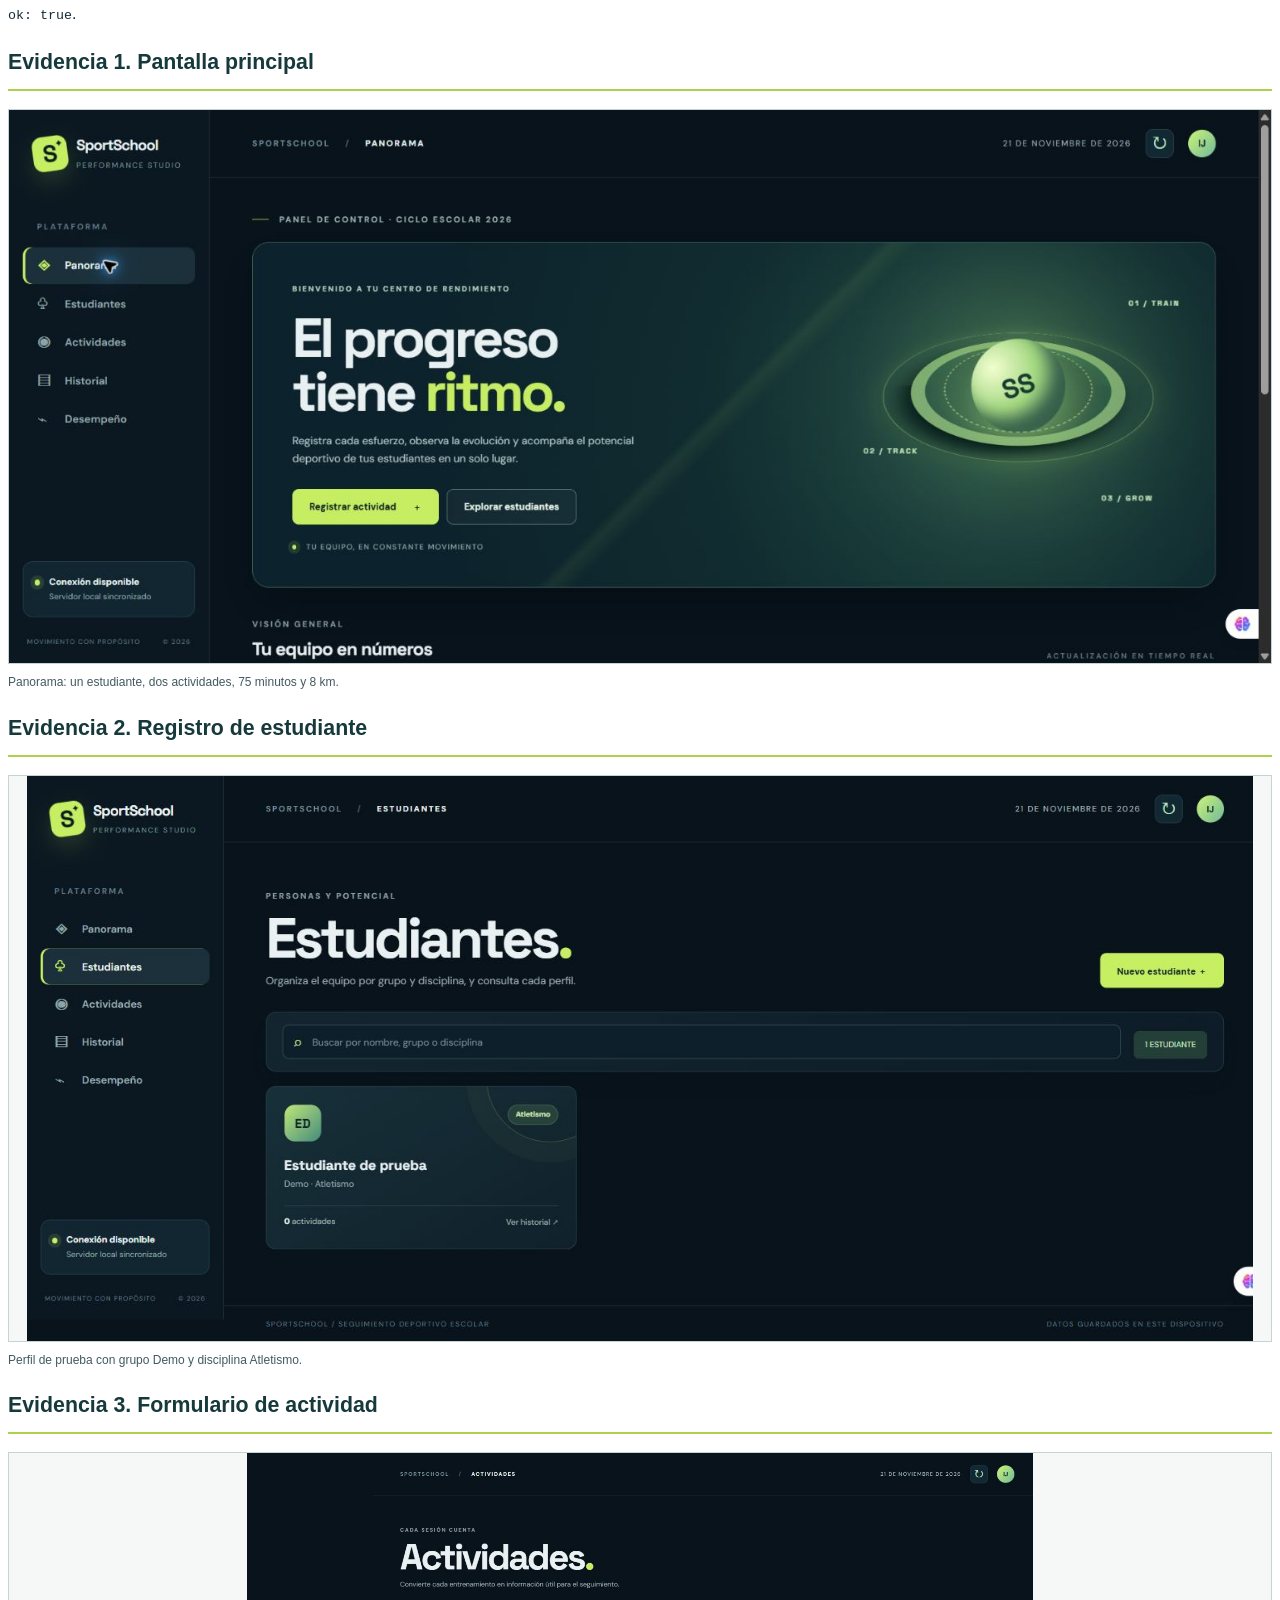
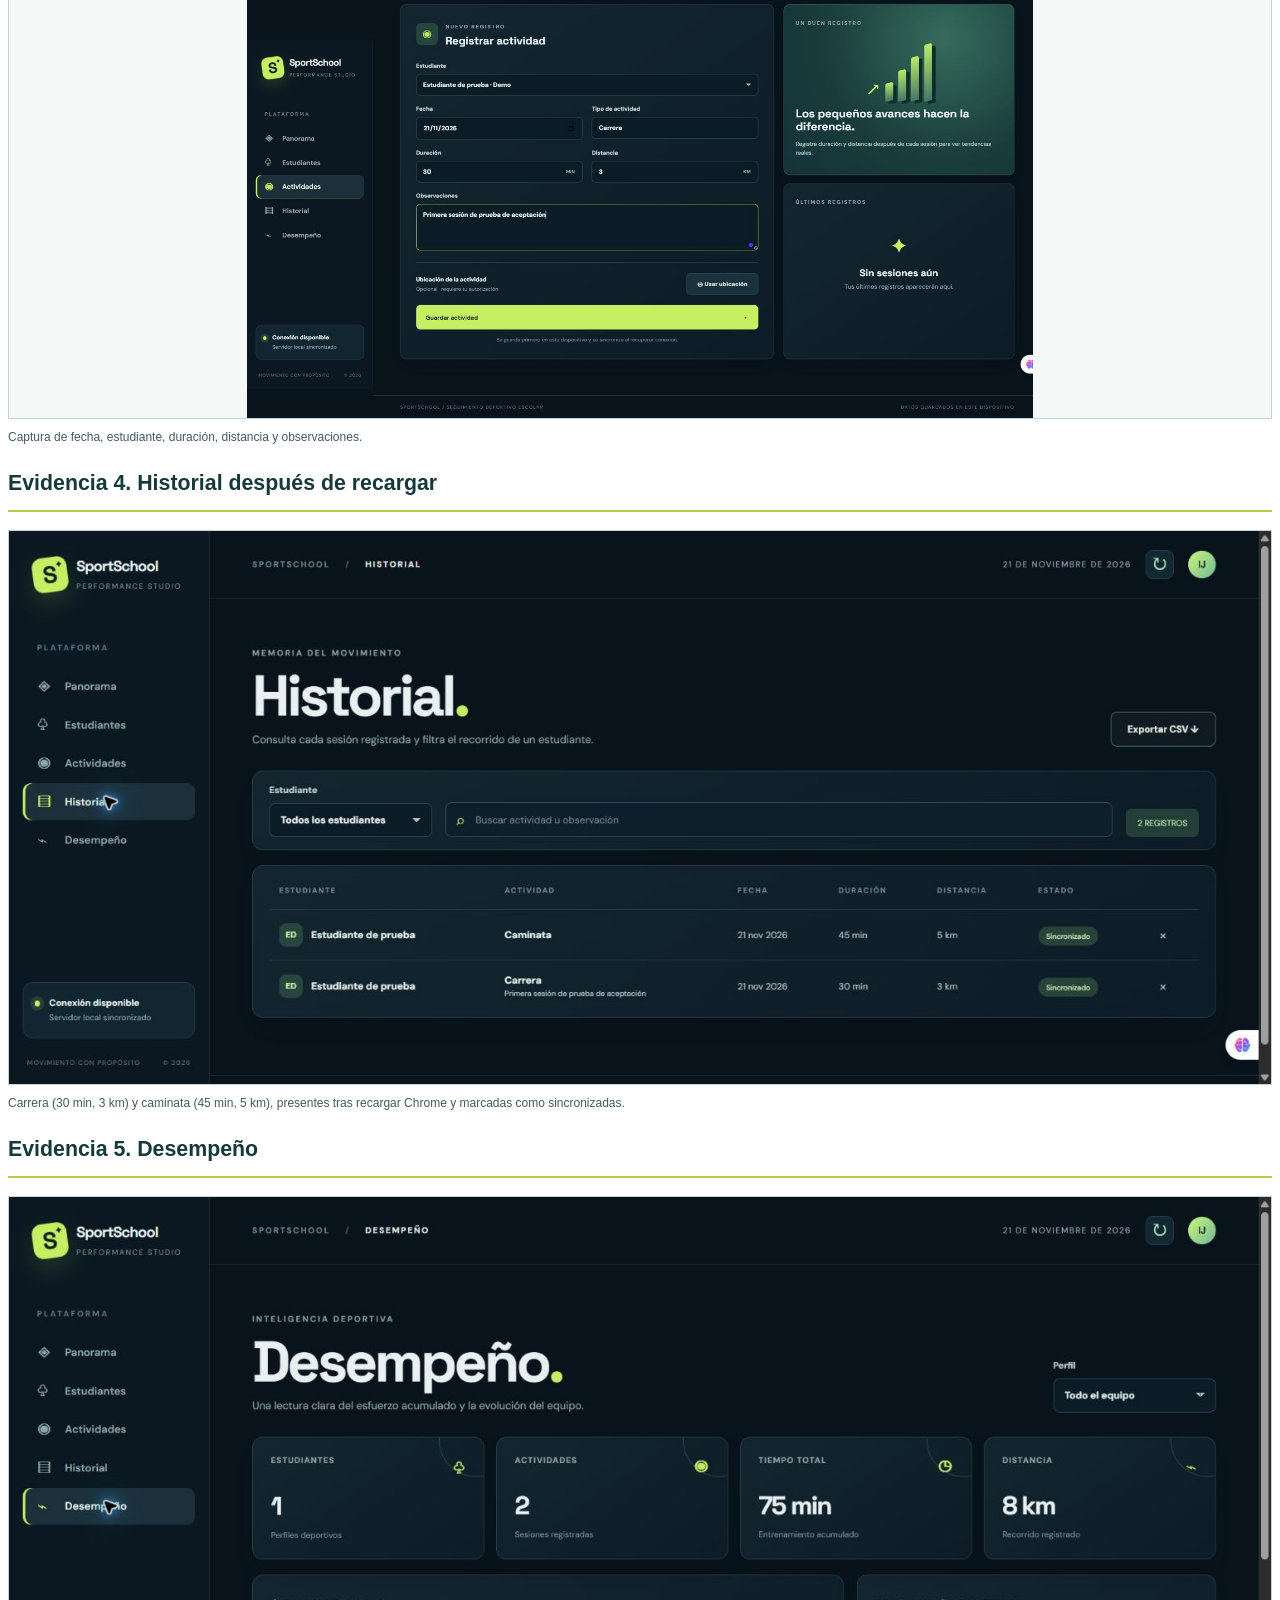
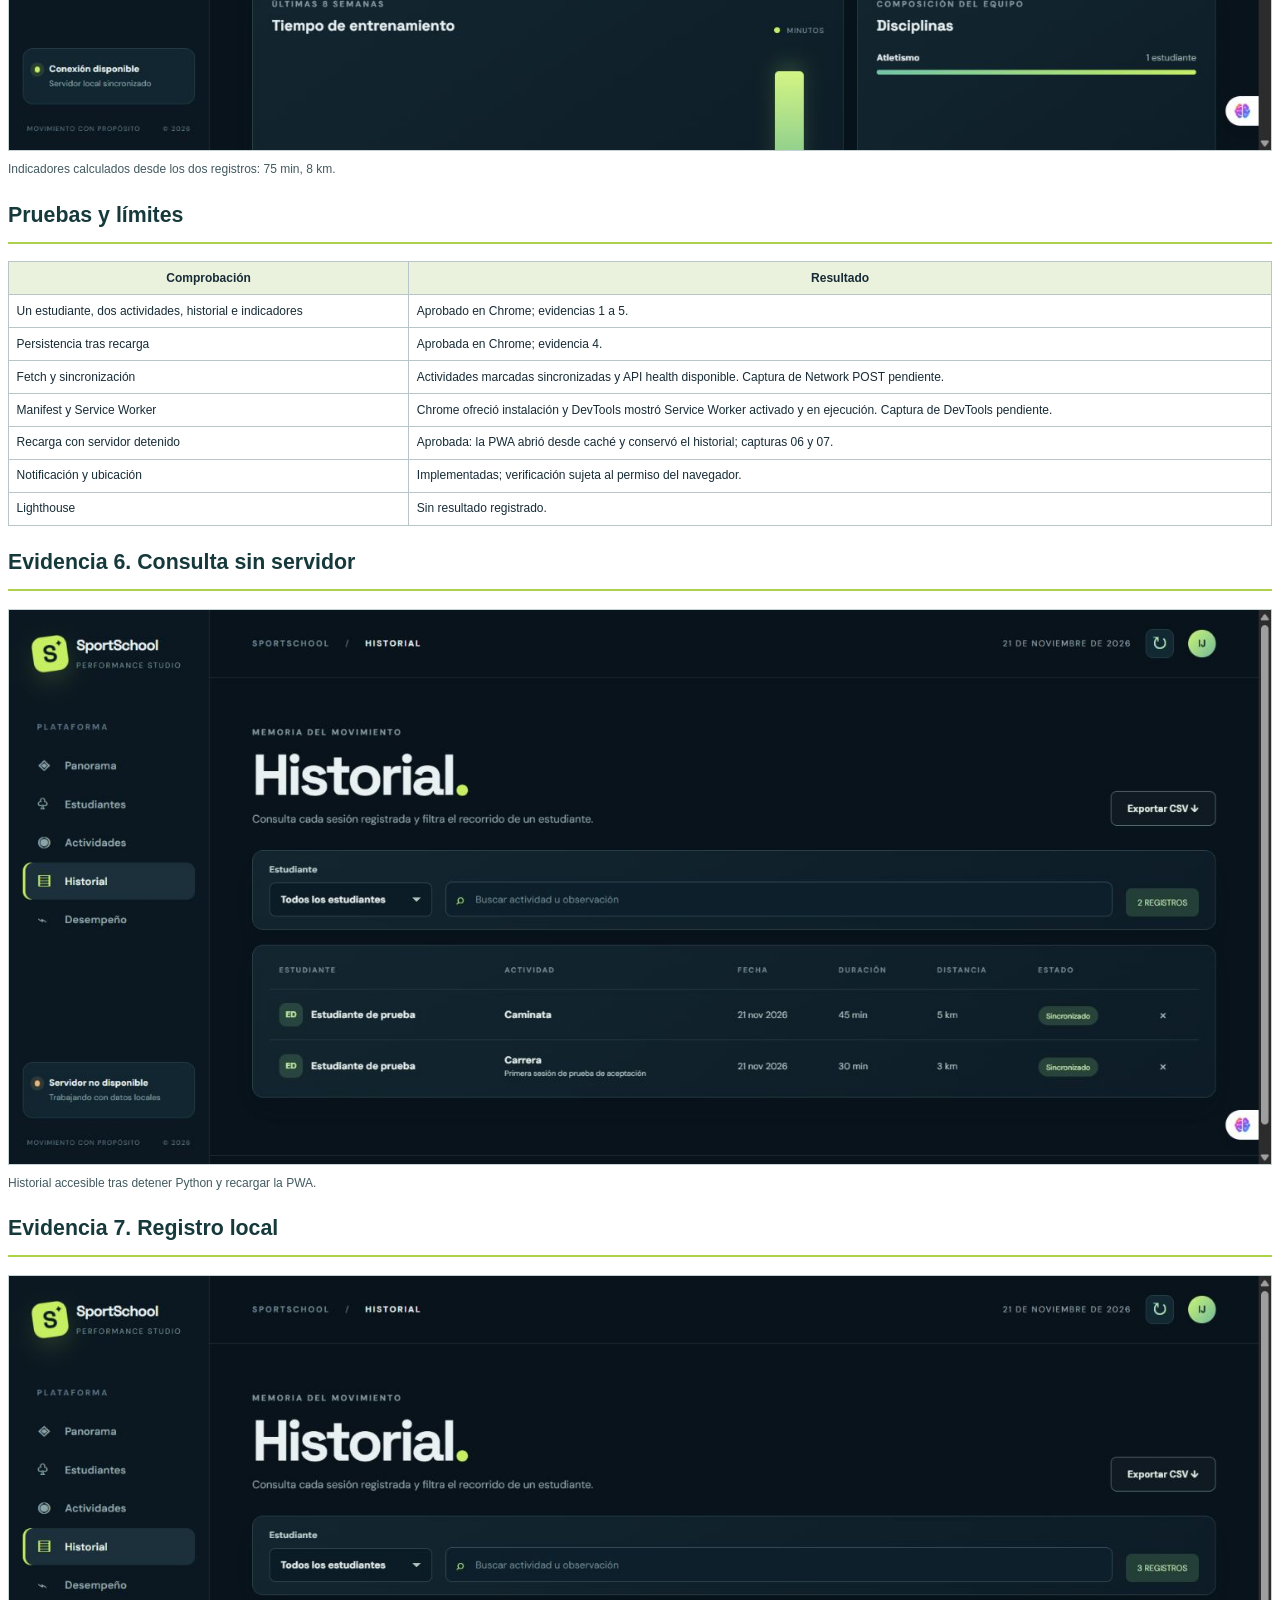
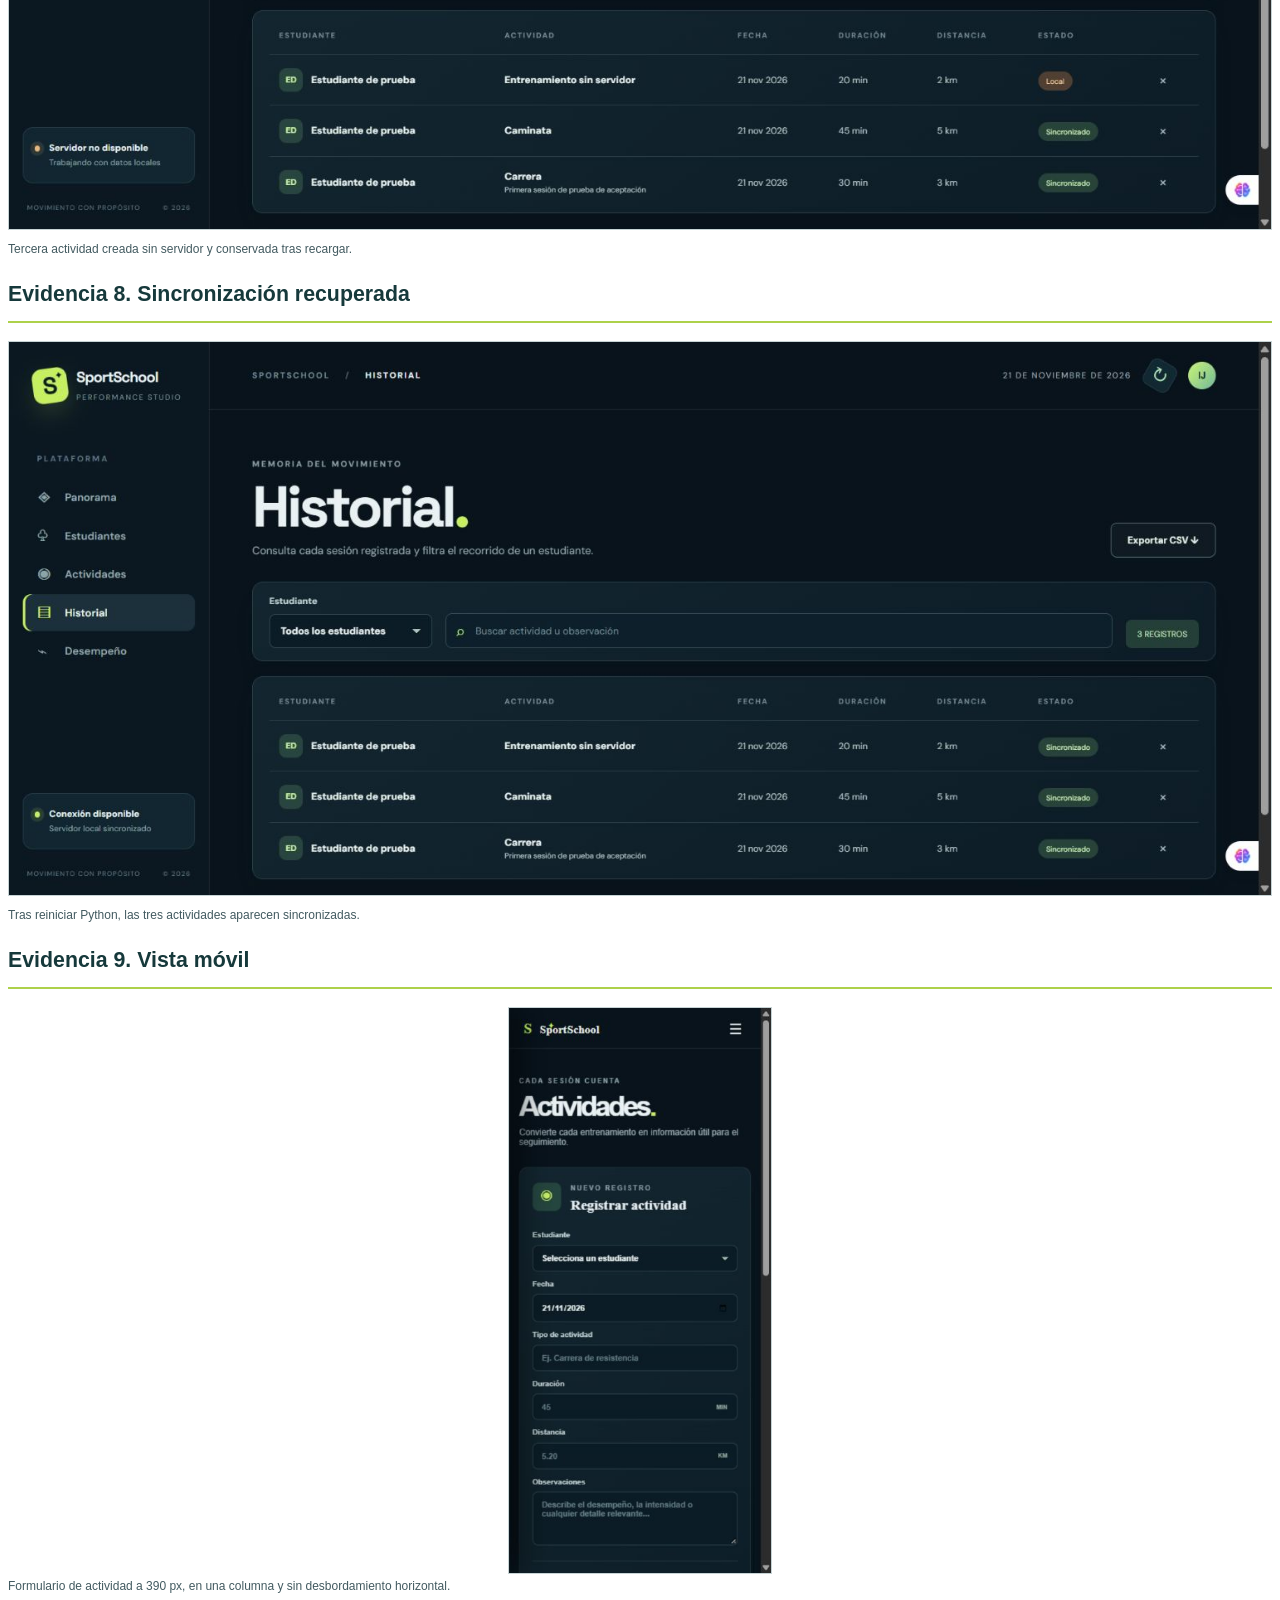
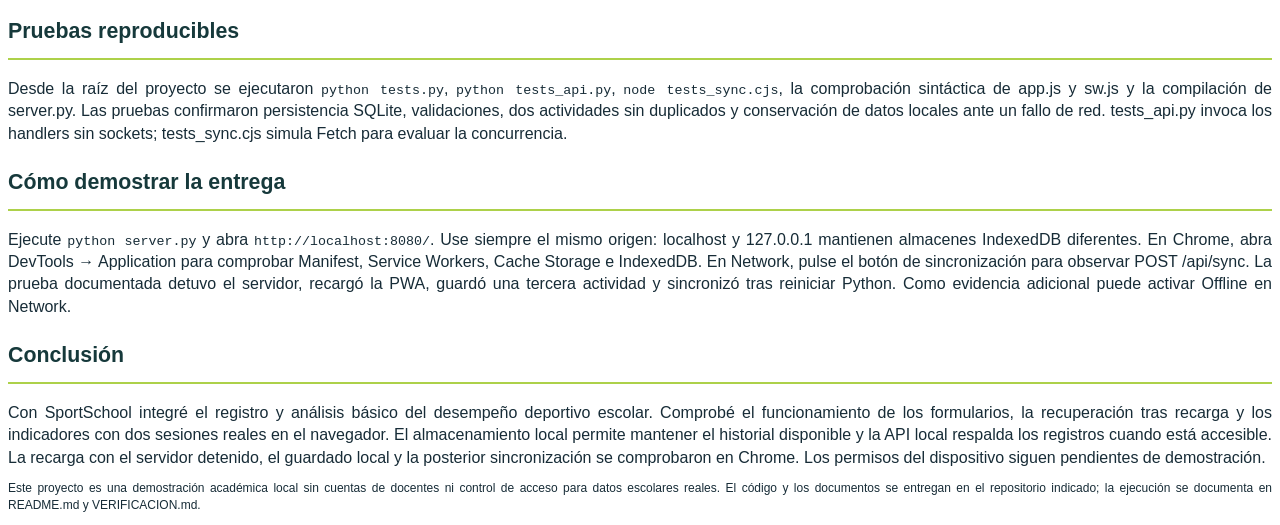
==== commit d79edca1: "Mejora presentacion movil y documentacion de criterios" ====
--- a/documentacion/Reporte_final.html
+++ b/documentacion/Reporte_final.html
@@ -1,12 +1,15 @@
 <!doctype html><html lang="es"><head><meta charset="utf-8"><title>Reporte SportSchool</title><style>
-@page{size:A4;margin:16mm}*{box-sizing:border-box}body{font:12pt Arial,sans-serif;color:#172c37;line-height:1.4}h1,h2,h3{color:#16393b}h1{font-size:30pt;margin:8mm 0}h2{font-size:16pt;border-bottom:2px solid #add14a;padding-bottom:3mm;margin-top:6mm}h3{font-size:12pt;margin:3mm 0}p{margin:3mm 0;text-align:justify}.cover{height:250mm;display:flex;flex-direction:column;justify-content:center}.eyebrow{letter-spacing:2px;color:#56822a;font-weight:bold}.meta{border-top:2px solid #a3c858;margin-top:12mm;padding-top:8mm}.meta p{margin:2mm 0}.page{break-before:page}.evidence{width:100%;max-height:150mm;object-fit:contain;border:1px solid #c6d3d5;background:#f6f8f8}table{border-collapse:collapse;width:100%;font-size:9pt;margin:4mm 0}th,td{padding:2mm;border:1px solid #b8c6c9;vertical-align:top}th{background:#eaf1dc}code{font:10pt Consolas,monospace}.caption{font-size:9pt;color:#425a60;margin-top:1mm}.small{font-size:9pt}
+@page{size:A4;margin:16mm}*{box-sizing:border-box}body{font:12pt Arial,sans-serif;color:#172c37;line-height:1.4}h1,h2,h3{color:#16393b}h1{font-size:30pt;margin:8mm 0}h2{font-size:16pt;border-bottom:2px solid #add14a;padding-bottom:3mm;margin-top:6mm}h3{font-size:12pt;margin:3mm 0}p{margin:3mm 0;text-align:justify}.cover{height:250mm;display:flex;flex-direction:column;justify-content:center}.eyebrow{letter-spacing:2px;color:#56822a;font-weight:bold}.meta{border-top:2px solid #a3c858;margin-top:12mm;padding-top:8mm}.meta p{margin:2mm 0}.page{break-before:page}.evidence{width:100%;max-height:150mm;object-fit:contain;border:1px solid #c6d3d5;background:#f6f8f8}.portrait{width:auto;max-width:85mm;display:block;margin:auto}table{border-collapse:collapse;width:100%;font-size:9pt;margin:4mm 0}th,td{padding:2mm;border:1px solid #b8c6c9;vertical-align:top}th{background:#eaf1dc}code{font:10pt Consolas,monospace}.caption{font-size:9pt;color:#425a60;margin-top:1mm}.small{font-size:9pt}
 </style></head><body>
-<section class="cover"><div class="eyebrow">UNIVERSIDAD TECNOLÓGICA DEL VALLE DE TOLUCA</div><h1>SportSchool</h1><h2>Seguimiento y Desempeño Deportivo Escolar</h2><p>Construcción y verificación de una aplicación web progresiva</p><div class="meta"><p><b>Presenta:</b> Sánchez Jacinto Irving Javier</p><p><b>Matrícula:</b> 222310482</p><p><b>Asignatura:</b> Aplicaciones Web Progresivas</p><p><b>Docente:</b> R. Vinicio Camacho</p><p><b>Fecha:</b> 21 de noviembre de 2026</p><p><b>Repositorio:</b> https://github.com/Koashija/SportSchool</p><p><b>Entorno:</b> http://127.0.0.1:8080/ con <code>python server.py</code></p></div></section>
+<section class="cover"><div class="eyebrow">UNIVERSIDAD TECNOLÓGICA DEL VALLE DE TOLUCA</div><h1>SportSchool</h1><h2>Seguimiento y Desempeño Deportivo Escolar</h2><p>Construcción y verificación de una aplicación web progresiva</p><div class="meta"><p><b>Presenta:</b> Sánchez Jacinto Irving Javier</p><p><b>Matrícula:</b> 222310482</p><p><b>Asignatura:</b> Aplicaciones Web Progresivas</p><p><b>Docente:</b> R. Vinicio Camacho</p><p><b>Fecha:</b> 21 de noviembre de 2026</p><p><b>Repositorio:</b> https://github.com/Koashija/SportSchool</p><p><b>Entorno:</b> http://localhost:8080/ con <code>python server.py</code></p></div></section>
 <section class="page"><h2>Problema, objetivo y solución</h2><p>Los registros deportivos en hojas de cálculo y papel dificultan consultar el historial de cada estudiante y medir sus avances. SportSchool permite registrar alumnos, capturar sesiones y consultar actividades, minutos y kilómetros acumulados desde el navegador. La interfaz se adapta a dispositivos móviles.</p><p>Los formularios y los indicadores se actualizan en el cliente mediante JavaScript. IndexedDB conserva los datos de alumnos, actividades y eliminaciones pendientes. Un Service Worker guarda los recursos principales con Cache API. Fetch envía y recupera registros mediante la API Python del proyecto, respaldada por SQLite. La API se ejecuta en la computadora local, por lo que la sincronización entre dispositivos requiere que el servidor sea accesible; la consulta de registros locales no requiere Internet.</p><h2>Implementación por partes</h2><table><tr><th>Parte</th><th>Trabajo realizado</th></tr><tr><td>1. Estructura</td><td>Splash, Panorama, manifest.webmanifest, dos iconos y recursos en public/.</td></tr><tr><td>2. Interfaz y CSR</td><td>Formularios de estudiantes y actividades; historial por estudiante, búsqueda y tarjetas de desempeño.</td></tr><tr><td>3. Datos</td><td>IndexedDB, carga al inicio y POST /api/sync mediante Fetch; API local SQLite.</td></tr><tr><td>4. PWA</td><td>Service Worker, precarga de recursos, respuesta desde caché, notificación local con permiso y geolocalización opcional.</td></tr><tr><td>5. Pruebas</td><td>Pruebas unitarias, handlers de API, registro visual, recarga, funcionamiento sin servidor y sincronización posterior en Chrome.</td></tr><tr><td>6. Entrega</td><td>Fuentes, manifest, Service Worker, reporte, capturas y URL del repositorio.</td></tr></table><h2>Resultado de la reparación</h2><p>El servidor antes imprimía disponibilidad antes de abrir el puerto. Ahora la muestra después de enlazarlo y comunica el error real si no puede iniciar. Se corrigió el splash ante fallos de almacenamiento, la sincronización de registros creados durante Fetch, los mensajes de estado y el acceso a secciones por URL. El usuario comprobó <code>/api/health</code> con <code>ok: true</code>.</p></section>
 <section class="page"><h2>Evidencia 1. Pantalla principal</h2><img class="evidence" src="../evidencias/05-inicio.jpg"><p class="caption">Panorama: un estudiante, dos actividades, 75 minutos y 8 km.</p><h2>Evidencia 2. Registro de estudiante</h2><img class="evidence" src="../evidencias/01-estudiantes.jpg"><p class="caption">Perfil de prueba con grupo Demo y disciplina Atletismo.</p></section>
 <section class="page"><h2>Evidencia 3. Formulario de actividad</h2><img class="evidence" src="../evidencias/02-formulario.jpg"><p class="caption">Captura de fecha, estudiante, duración, distancia y observaciones.</p><h2>Evidencia 4. Historial después de recargar</h2><img class="evidence" src="../evidencias/03-historial-recarga.jpg"><p class="caption">Carrera (30 min, 3 km) y caminata (45 min, 5 km), presentes tras recargar Chrome y marcadas como sincronizadas.</p></section>
 <section class="page"><h2>Evidencia 5. Desempeño</h2><img class="evidence" src="../evidencias/04-desempeno.jpg"><p class="caption">Indicadores calculados desde los dos registros: 75 min, 8 km.</p><h2>Pruebas y límites</h2><table><tr><th>Comprobación</th><th>Resultado</th></tr><tr><td>Un estudiante, dos actividades, historial e indicadores</td><td>Aprobado en Chrome; evidencias 1 a 5.</td></tr><tr><td>Persistencia tras recarga</td><td>Aprobada en Chrome; evidencia 4.</td></tr><tr><td>Fetch y sincronización</td><td>Actividades marcadas sincronizadas y API health disponible. Captura de Network POST pendiente.</td></tr><tr><td>Manifest y Service Worker</td><td>Chrome ofreció instalación y DevTools mostró Service Worker activado y en ejecución. Captura de DevTools pendiente.</td></tr><tr><td>Recarga con servidor detenido</td><td>Aprobada: la PWA abrió desde caché y conservó el historial; capturas 06 y 07.</td></tr><tr><td>Notificación y ubicación</td><td>Implementadas; verificación sujeta al permiso del navegador.</td></tr><tr><td>Lighthouse</td><td>Sin resultado registrado.</td></tr></table></section>
-<section class="page"><h2>Evidencias 6 a 8. Funcionamiento sin servidor</h2><img class="evidence" src="../evidencias/06-offline-historial.jpg"><p class="caption">Historial accesible tras detener Python y recargar la PWA.</p><img class="evidence" src="../evidencias/07-offline-nuevo-registro.jpg"><p class="caption">Tercera actividad creada sin servidor: estado Local.</p><img class="evidence" src="../evidencias/08-sincronizado-tras-reinicio.jpg"><p class="caption">Tras reiniciar Python, las tres actividades aparecen sincronizadas.</p></section>
-<section class="page"><h2>Pruebas reproducibles</h2><p>Desde la raíz del proyecto se ejecutaron <code>python tests.py</code>, <code>python tests_api.py</code>, <code>node tests_sync.cjs</code>, la comprobación sintáctica de app.js y sw.js y la compilación de server.py. Las pruebas confirmaron persistencia SQLite, validaciones, dos actividades sin duplicados y conservación de datos locales ante un fallo de red. tests_api.py invoca los handlers sin sockets; tests_sync.cjs simula Fetch para evaluar la concurrencia.</p><h2>Cómo demostrar la entrega</h2><p>Ejecute <code>python server.py</code> y abra <code>http://127.0.0.1:8080/</code>. Use siempre el mismo origen: localhost y 127.0.0.1 mantienen almacenes IndexedDB diferentes. En Chrome, abra DevTools → Application para comprobar Manifest, Service Workers, Cache Storage e IndexedDB. En Network, pulse el botón de sincronización para observar POST /api/sync. La prueba documentada detuvo el servidor, recargó la PWA, guardó una tercera actividad y sincronizó tras reiniciar Python. Como evidencia adicional puede activar Offline en Network.</p><h2>Conclusión</h2><p>Con SportSchool integré el registro y análisis básico del desempeño deportivo escolar. Comprobé el funcionamiento de los formularios, la recuperación tras recarga y los indicadores con dos sesiones reales en el navegador. El almacenamiento local permite mantener el historial disponible y la API local respalda los registros cuando está accesible. La recarga con el servidor detenido, el guardado local y la posterior sincronización se comprobaron en Chrome. Los permisos del dispositivo siguen pendientes de demostración.</p><p class="small">Este proyecto es una demostración académica local sin cuentas de docentes ni control de acceso para datos escolares reales. El código y los documentos se entregan en el repositorio indicado; la ejecución se documenta en README.md y VERIFICACION.md.</p></section>
+<section class="page"><h2>Evidencia 6. Consulta sin servidor</h2><img class="evidence" src="../evidencias/06-offline-historial.jpg"><p class="caption">Historial accesible tras detener Python y recargar la PWA.</p></section>
+<section class="page"><h2>Evidencia 7. Registro local</h2><img class="evidence" src="../evidencias/07-offline-nuevo-registro.jpg"><p class="caption">Tercera actividad creada sin servidor y conservada tras recargar.</p></section>
+<section class="page"><h2>Evidencia 8. Sincronización recuperada</h2><img class="evidence" src="../evidencias/08-sincronizado-tras-reinicio.jpg"><p class="caption">Tras reiniciar Python, las tres actividades aparecen sincronizadas.</p></section>
+<section class="page"><h2>Evidencia 9. Vista móvil</h2><img class="evidence portrait" src="../evidencias/09-vista-movil.jpg"><p class="caption">Formulario de actividad a 390 px, en una columna y sin desbordamiento horizontal.</p></section>
+<section class="page"><h2>Pruebas reproducibles</h2><p>Desde la raíz del proyecto se ejecutaron <code>python tests.py</code>, <code>python tests_api.py</code>, <code>node tests_sync.cjs</code>, la comprobación sintáctica de app.js y sw.js y la compilación de server.py. Las pruebas confirmaron persistencia SQLite, validaciones, dos actividades sin duplicados y conservación de datos locales ante un fallo de red. tests_api.py invoca los handlers sin sockets; tests_sync.cjs simula Fetch para evaluar la concurrencia.</p><h2>Cómo demostrar la entrega</h2><p>Ejecute <code>python server.py</code> y abra <code>http://localhost:8080/</code>. Use siempre el mismo origen: localhost y 127.0.0.1 mantienen almacenes IndexedDB diferentes. En Chrome, abra DevTools → Application para comprobar Manifest, Service Workers, Cache Storage e IndexedDB. En Network, pulse el botón de sincronización para observar POST /api/sync. La prueba documentada detuvo el servidor, recargó la PWA, guardó una tercera actividad y sincronizó tras reiniciar Python. Como evidencia adicional puede activar Offline en Network.</p><h2>Conclusión</h2><p>Con SportSchool integré el registro y análisis básico del desempeño deportivo escolar. Comprobé el funcionamiento de los formularios, la recuperación tras recarga y los indicadores con dos sesiones reales en el navegador. El almacenamiento local permite mantener el historial disponible y la API local respalda los registros cuando está accesible. La recarga con el servidor detenido, el guardado local y la posterior sincronización se comprobaron en Chrome. Los permisos del dispositivo siguen pendientes de demostración.</p><p class="small">Este proyecto es una demostración académica local sin cuentas de docentes ni control de acceso para datos escolares reales. El código y los documentos se entregan en el repositorio indicado; la ejecución se documenta en README.md y VERIFICACION.md.</p></section>
 </body></html>
 
